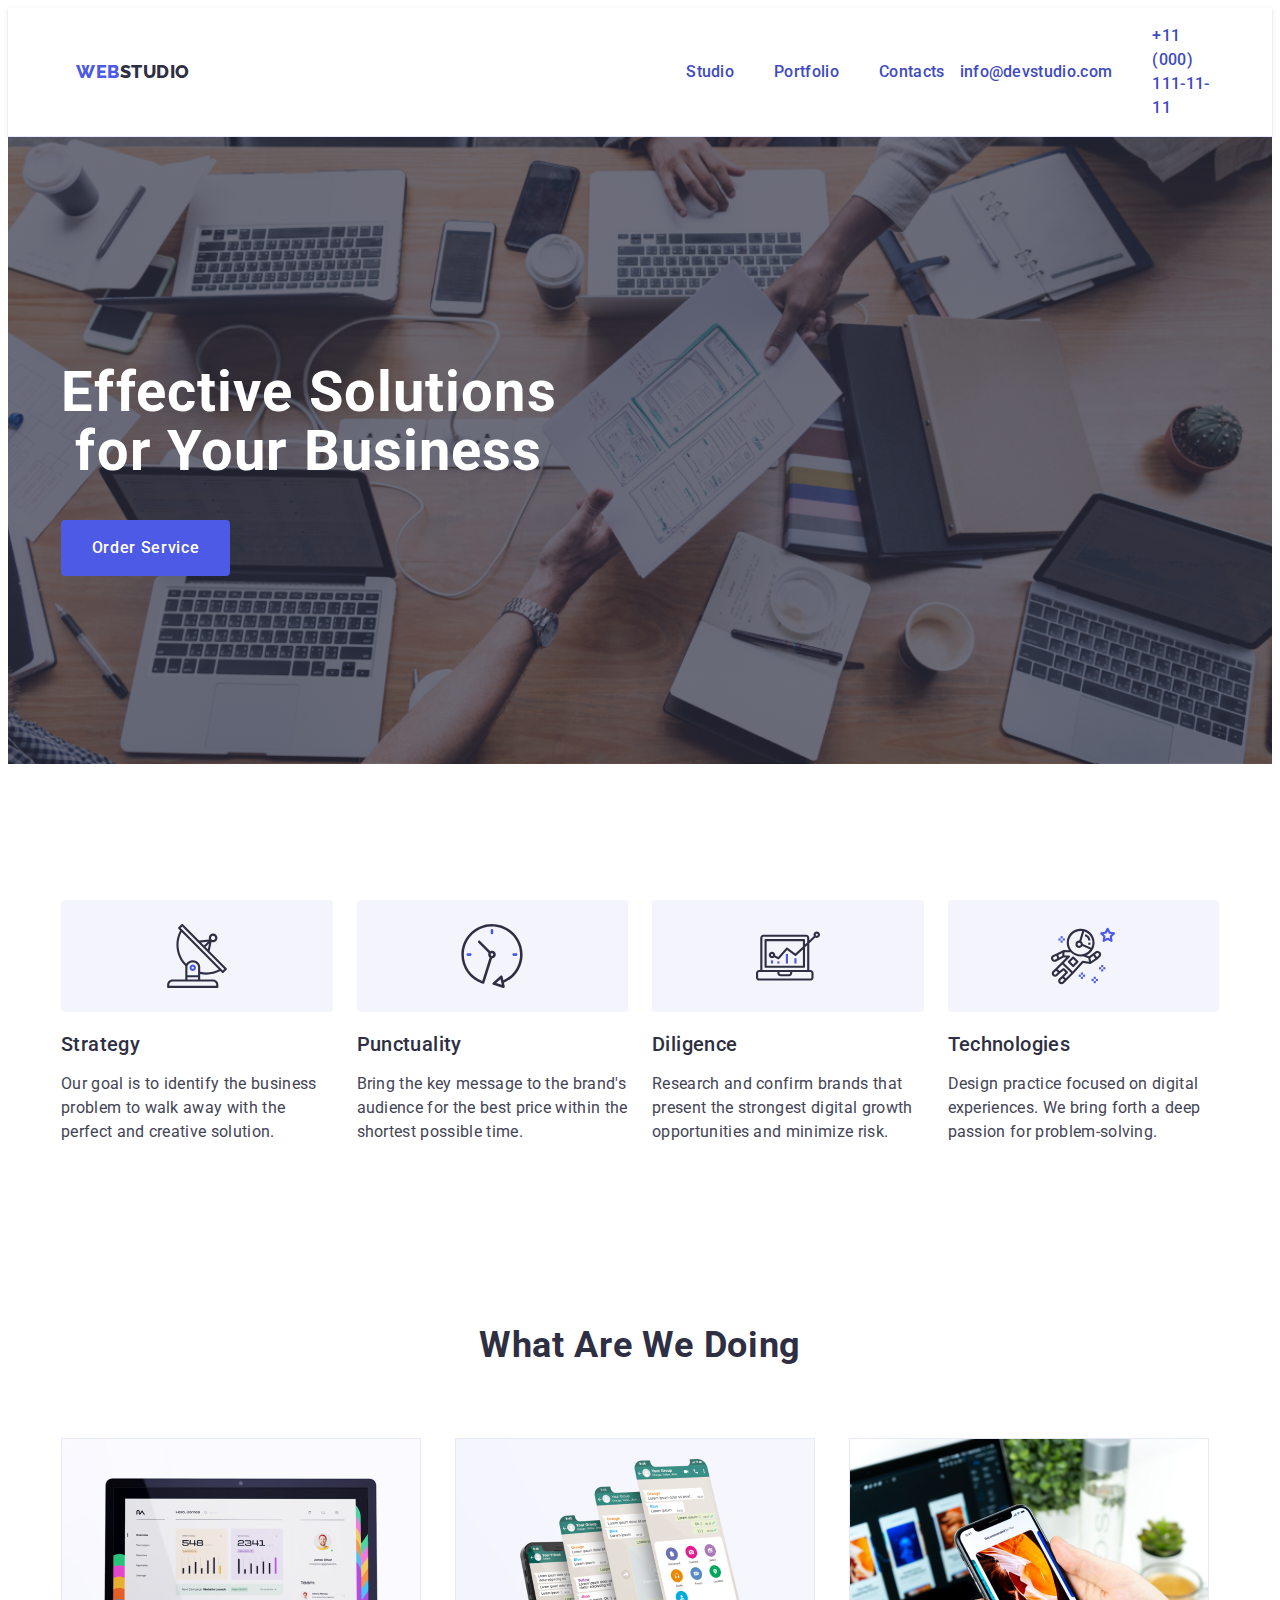
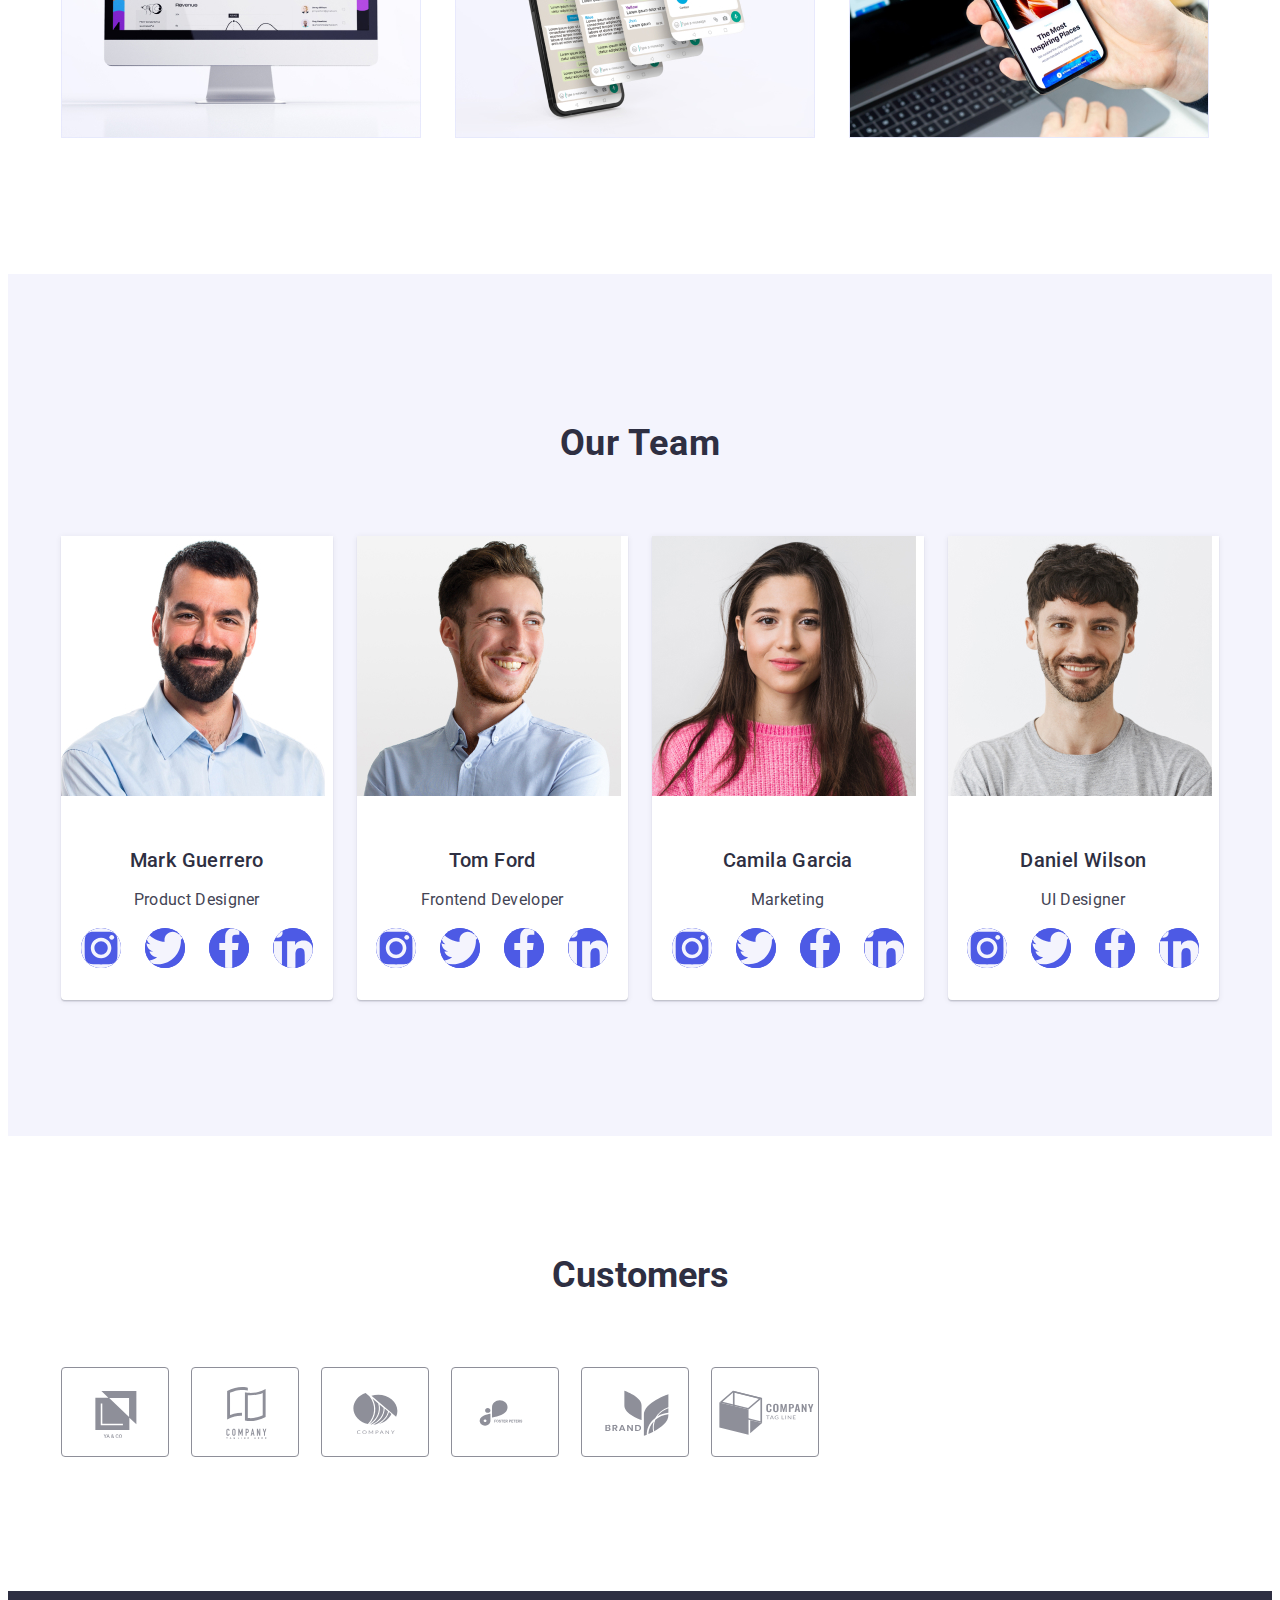
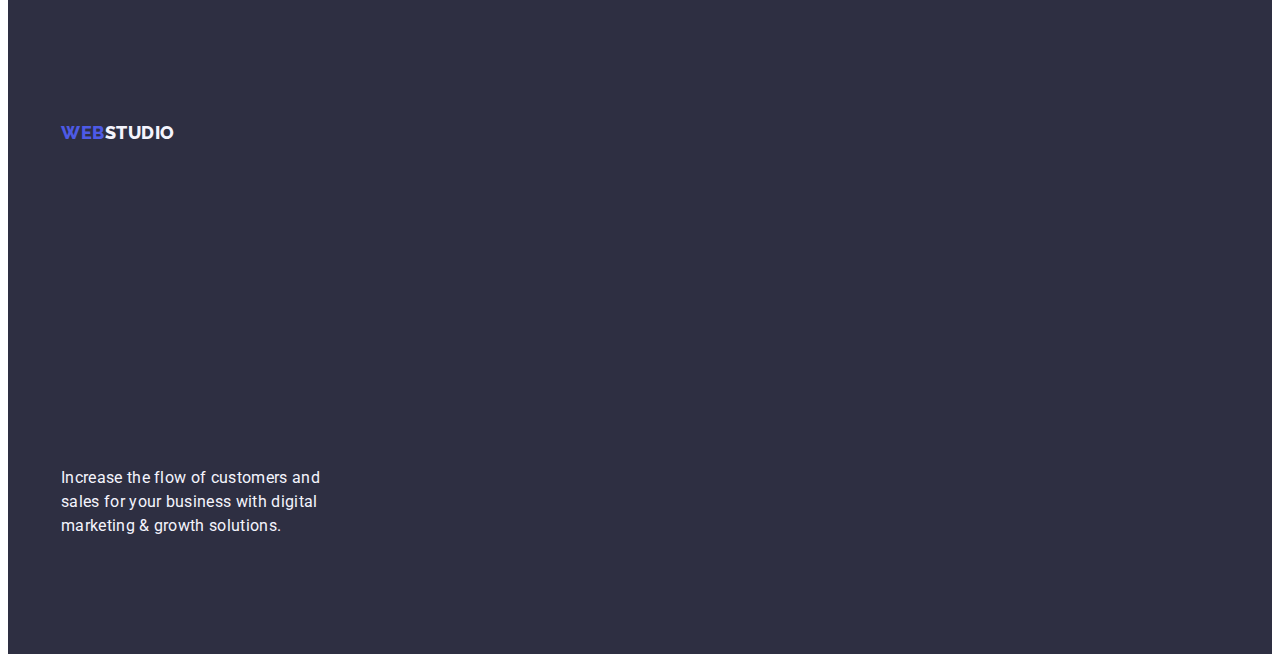
==== index.html @ 322ae176 "Initial commit" ====
<!DOCTYPE html>
<html lang="en">
  <head>
    <link
      rel="stylesheet"
      href="https://cdnjs.cloudflare.com/ajax/libs/modern-normalize/2.0.0/modern-normalize.min.css"
      integrity="sha512-4xo8blKMVCiXpTaLzQSLSw3KFOVPWhm/TRtuPVc4WG6kUgjH6J03IBuG7JZPkcWMxJ5huwaBpOpnwYElP/m6wg=="
      crossorigin="anonymous"
      referrerpolicy="no-referrer"
    />
    <meta charset="UTF-8">
    <meta name="viewport" content="width=device-width, initial-scale=1.0">
    <link rel="preconnect" href="https://fonts.googleapis.com">
    <link rel="preconnect" href="https://fonts.gstatic.com">
    <link href="https://fonts.googleapis.com/css2?family=Raleway:wght@800&amp;family=Roboto:wght@400;500;700;900&amp;display=swap" rel="stylesheet">
    <link rel="stylesheet" href="./css/styles.css">
    <title>WebStudio</title>
  </head>
  <body class="body">
    <!--Header Section-->
    <header class="header">
      <div class="container flex">
        <nav class="nav-bar-container link flex ">
          <a class="logo link" href="./index.html">Web<span class="span-logo-header">Studio</span>
          </a>
          <ul class="list flex">
            <li><a href="./index.html" class="nav-list-item link first-menu-item">Studio</a></li>
            <li ><a href="./portfolio.html" class="nav-list-item link first-menu-item">Portfolio</a></li>
            <li><a href="" class="nav-list-item link first-menu-item">Contacts</a></li>
          </ul>
        </nav>
        
          <address class="address-class">
            <ul class="list flex">
              <li><a href="mailto:info@devstudio.com" class="address-list link first-menu-item">info@devstudio.com</a></li>
              <li><a href="tel:+110001111111" class="address-list link first-menu-item">+11 (000) 111-11-11</a></li>
            </ul> 
          </address>
      </div>
    </header>
    <!--Main section-->
    <main>
      <!--Section1-->
      <section class="section-style">
        <div class="container">
          <h1 class="section-title">Effective Solutions for Your Business</h1>
        <button type="button" class="button-order-service" data-modal-open="">Order Service</button>
        </div>
      </section>
      <!--Section2-->
      <section class="sectiontwo">
        <div class="container">
          <h2 class="visually-hidden">Hidden Title</h2>
        <ul class="list sectiontwoflexlist">
          <!--Strategy-->
          <li class="firstelementoflist">
            <div class="picsdiv">
              <svg width="64" height="64">
                <use href="./images/icons.svg#icon-antenna-1"></use>
              </svg>
            </div>
            <h3 class="list-title firsttitleoflist">Strategy</h3>
          <p class="list-paragraph">
            Our goal is to identify the business 
            problem to walk away with the 
            perfect and creative solution.
          </p>
          </li>
          <!--Punctuality-->
          <li class="firstelementoflist">
            <div class="picsdiv">
              <svg  width="64" height="64">
                <use href="./images/icons.svg#icon-clock-1"></use>
              </svg>
            </div>
            <h3 class="list-title firsttitleoflist">Punctuality</h3>
          <p class="list-paragraph">
            Bring the key message to the 
            brand's audience for the best price 
            within the shortest possible time.
          </p>
          </li>
          <!--Diligence-->
          <li class="firstelementoflist">
            <div class="picsdiv">
              <svg  width="64" height="64">
                <use href="./images/icons.svg#icon-diagram-1"></use>
              </svg>
            </div>
            <h3 class="list-title firsttitleoflist">Diligence</h3>
            <p class="list-paragraph">Research and confirm brands that present the strongest digital growth opportunities and minimize risk.</p>
          </li>
        <!--Technologies-->
          <li class="firstelementoflist">
            <div class="picsdiv">
              <svg  width="64" height="64">
                <use href="./images/icons.svg#icon-astronaut-1"></use>
              </svg>
            </div>
            <h3 class="list-title firsttitleoflist">Technologies</h3>
            <p class="list-paragraph">Design practice focused on digital experiences. We bring forth a deep passion for problem-solving.</p>
          </li>
        </ul>  
        </div>
      </section>

      <!--Section3-->
      <section class="sectionthree">
        <div class="container">
          <h2 class="section-three-title">What are we doing</h2>
        <ul class="sectionthreelist list flex">
          <li class="elementoflistthree"><img class="project-image" src="./images/whatarewedoing1.jpg" alt="img1" width="360"></li>
          <li class="elementoflistthree"><img class="project-image" src="./images/whatarewedoing2.jpg" alt="img2" width="360"></li>
          <li class="elementoflistthree"><img class="project-image" src="./images/whatarewedoing3.jpg" alt="img3" width="360"></li>
        </ul>
        </div>
        
      </section>
      
      <!--Section4-->
      <section class="section-four">
        <div class="container">
          <h2 class="section-four-title section-three-title">Our Team</h2>
        <ul class="sectionfourlist list">
          <li class="element-list-four">
              <img class="project-image" src="./images/team1.jpg" alt="team1" width="264">
            <div class="employeediv">
              <h3 class="sectionfour-listtitle list-title">Mark Guerrero</h3>
              <p class="sectionfour-paragraph paragraph-four">Product Designer</p>
              <ul class="sociallist list">
                <li class="taglisocials">
                  <a class="tagasocials" href="">
                    <svg width="16" height="16" class="socials socialslinkclass social-icon">
                      <use class="" href="./images/icons.svg#icon-instagram-2"></use>
                    </svg>
                  </a>
                </li>


                <li class="taglisocials">
                  <a class="tagasocials" href="">
                    <svg width="16" height="16" class="socials socialslinkclass social-icon">
                      <use class="" href="./images/icons.svg#icon-twitter-1"></use>
                    </svg>
                  </a>
                </li>

                
                <li class="taglisocials">
                  <a class="tagasocials" href="">
                    <svg width="16" height="16" class="socials socialslinkclass social-icon">
                      <use class="" href="./images/icons.svg#icon-facebook-1"></use>
                    </svg>
                  </a>
                </li>

                <li class="taglisocials">
                  <a class="tagasocials" href="">
                    <svg width="16" height="16" class="socials socialslinkclass social-icon">
                      <use class="" href="./images/icons.svg#icon-linkedin-1"></use>
                    </svg>
                  </a> 
                </li>
              </ul>
            </div>
          </li>
          <li class="element-list-four">
            <img class="project-image" src="./images/team2.jpg" alt="team2" width="264">
            <div class="employeediv">
              <h3 class="sectionfour-listtitle list-title">Tom Ford</h3>
            <p class="sectionfour-paragraph paragraph-four">Frontend Developer</p>
            <ul class="sociallist list">
              <li class="taglisocials">
                <a class="tagasocials">
                  <svg width="16" height="16" class="socials socialslinkclass social-icon">
                    <use class="" href="./images/icons.svg#icon-instagram-2"></use>
                  </svg>
                </a>
              </li>

              <li class="taglisocials">
                <a class="tagasocials">
                  <svg width="16" height="16" class="socials socialslinkclass social-icon">
                    <use class="" href="./images/icons.svg#icon-twitter-1"></use>
                  </svg>
                </a>
              </li>

              <li class="taglisocials">
                <a class="tagasocials">
                  <svg width="16" height="16" class="socials socialslinkclass social-icon">
                    <use class="" href="./images/icons.svg#icon-facebook-1"></use>
                  </svg>
                </a>
              </li>

              <li class="taglisocials">
                <a class="tagasocials">
                  <svg width="16" height="16" class="socials socialslinkclass social-icon">
                    <use class="" href="./images/icons.svg#icon-linkedin-1"></use>
                  </svg>
                </a> 
              </li>
            </ul>
            </div>
          </li>
          <li class="element-list-four">
            <img class="project-image" src="./images/team3.jpg" alt="team3" width="264">
            <div class="employeediv">
              <h3 class="sectionfour-listtitle list-title">Camila Garcia</h3>
            <p class="sectionfour-paragraph paragraph-four">Marketing</p>
            <ul class="sociallist list">
              <li class="taglisocials">
                <a class="tagasocials">
                  <svg width="16" height="16" class="socials socialslinkclass social-icon">
                    <use class="" href="./images/icons.svg#icon-instagram-2"></use>
                  </svg>
                </a>
              </li>

              <li class="taglisocials">
                <a class="tagasocials">
                  <svg width="16" height="16" class="socials socialslinkclass social-icon">
                    <use class="" href="./images/icons.svg#icon-twitter-1"></use>
                  </svg>
                </a>
              </li>

              <li class="taglisocials">
                <a class="tagasocials">
                  <svg width="16" height="16" class="socials socialslinkclass social-icon">
                    <use class="" href="./images/icons.svg#icon-facebook-1"></use>
                  </svg>
                </a>
              </li>

              <li class="taglisocials">
                <a class="tagasocials">
                  <svg width="16" height="16" class="socials socialslinkclass social-icon">
                    <use class="" href="./images/icons.svg#icon-linkedin-1"></use>
                  </svg>
                </a> 
              </li>
            </ul>
            </div>
          </li>
          <li class="element-list-four">
            <img class="project-image" src="./images/team4.jpg" alt="team4" width="264">
            <div class="employeediv">
              <h3 class="sectionfour-listtitle list-title">Daniel Wilson</h3>
              <p class="sectionfour-paragraph paragraph-four">UI Designer</p>
              <ul class="sociallist list">
                <li class="taglisocials">
                  <a class="tagasocials">
                    <svg width="16" height="16" class="socials socialslinkclass social-icon">
                      <use class="" href="./images/icons.svg#icon-instagram-2"></use>
                    </svg>
                  </a>
                </li>

                <li class="taglisocials">
                  <a class="tagasocials" href="">
                    <svg width="16" height="16" class="socials socialslinkclass social-icon">
                      <use class="" href="./images/icons.svg#icon-twitter-1"></use>
                    </svg>
                  </a>
                </li>
                
                <li class="taglisocials">
                  <a class="tagasocials">
                    <svg width="16" height="16" class="socials socialslinkclass social-icon">
                      <use class="" href="./images/icons.svg#icon-facebook-1"></use>
                    </svg>
                  </a>
                </li>

                <li class="taglisocials">
                  <a class="tagasocials">
                    <svg width="16" height="16" class="socials socialslinkclass social-icon">
                      <use class="" href="./images/icons.svg#icon-linkedin-1"></use>
                    </svg>
                  </a> 
                </li> 
              </ul>
            </div>
          </li>
        </ul>
        </div> 
      </section>
    

    <!--Section5-->
    <section class="sectionfives">
      <div class="sectionfive container">
        <h2 class="section-five-title">Customers</h2>
        <ul class="customerlist list">
          <li class="customerlistitem"> 
            <a class="customerlink" href="">
              <svg width="104" height="56" class="svg">
                <use  href="./images/icons.svg#icon-Logo"></use>
              </svg>
            </a>
          </li>
         
          <li class="customerlistitem">
            <a class="customerlink">
              <svg width="104" height="56" class="svg">
                <use href="./images/icons.svg#icon-Logo-one"></use>
              </svg>
            </a>
          </li>


        <li class="customerlistitem"> 
          <a class="customerlink">
            <svg width="104" height="56" class="svg">
              <use href="./images/icons.svg#icon-Logo-two"></use>
            </svg>
          </a>
        </li>

        <li class="customerlistitem">
          <a class="customerlink">
            <svg width="104" height="56" class="svg">
              <use href="./images/clientfoursprite.svg#icon-Client4"></use>
            </svg>
          </a>
        </li>

        <li class="customerlistitem">
          <a class="customerlink">
            <svg width="104" height="56" class="svg">
              <use href="./images/icons.svg#icon-Logo-three"></use>
            </svg>
          </a>
        </li>

        <li class="customerlistitem">
          <a class="customerlink">
            <svg width="104" height="56" class="svg">
              <use  href="./images/icons.svg#icon-Logo-four"></use>
            </svg>
          </a>
          
        </li>
        </ul>
      </div>
    </section>
  </main>

    <!--Footer Section-->
    <footer class="footerstyle">
      <div class="container footercontainer">
      <div class="footerdiv1">
            <a class="footer-logo link" href="./index.html">Web<span class="span-logo-footer">Studio</span></a>
          <p class="footerp">
            Increase the flow of customers and sales for your business with
            digital marketing & growth solutions.
          </p>
      </div>
        
        <div class="container footercontainer">
            <p class="socialmediafooterp">Social media</p>
            <ul class="socialfooterlist list">
              <li class="elementoffooterlist">
                <a class="linkoffooterlist" href="">
                  <svg width="24" height="24" class="socialfootericon">
                    <use class="footersocials" href="./images/icons.svg#icon-instagram-2"></use>
                  </svg>
                </a>
              </li>
              
              <li class="elementoffooterlist">
                <a class="linkoffooterlist" href="">
                  <svg width="24" height="24" class="socialfootericon">
                    <use class="footersocials" href="./images/icons.svg#icon-twitter-1"></use>
                  </svg>
                </a>
              </li>

              <li class="elementoffooterlist">
                <a class="linkoffooterlist" href="">
                  <svg width="24" height="24" class="socialfootericon">
                    <use class="footersocials" href="./images/icons.svg#icon-facebook-1"></use>
                  </svg>
                </a>
              </li>
              
              <li class="elementoffooterlist">
                <a class="linkoffooterlist" href="">
                    <svg width="24" height="24" class="socialfootericon">
                      <use class="footersocials" href="./images/icons.svg#icon-linkedin-1"></use>
                    </svg> 
                </a>
              </li>
            </ul>
        </div>
        <div class="form">
          <p class="subscribe-p">Subscribe</p>
          <form class="subscribe-form">
            <label class="subscribe-label">
              <input placeholder="E-mail" name="email" type="email" class="subscribe-inp">
            </label>
              <button class="subscribe-btn" type="submit" value="Submit">Subscribe
                <svg width="24" height="24" class="subscribe-svg">
                  <use href="./images/subscribe.svg#subscribe">
                  </use></svg>
              </button>

            

          </form>

        </div>

      </div>
    </footer>

    <div class="modal-container is-hidden" data-modal="">
          <div class="modal-window">
            <button class="modal-button" type="button" data-modal-close="">
              <svg width="8" height="8" class="modal-svg">
                <use class="button-x" href="./images/close.symbols.svg#icon-cross">
                </use>
              </svg>
            </button>
          
          <p class="modal-p">Leave your contacts and we will call you back</p>
       <form name="sign-up" class="sign-form">
        <div class="modal-form">
          <label class="modal-label" for="user-name">Name</label>
        
        <div class="input-div">
          <input id="user-name" name="user-name" type="text" class="modal-input">
          <svg width="18" height="24" class="input-svg">
            <use href="./images/symbol-defs2.svg#icon-person"></use>
          </svg>
        </div>
        </div>
        <div class="modal-form">
          <label class="modal-label" for="phone">Phone</label>
        
        <div class="input-div">
          <input id="phone" name="phone" type="text" class="modal-input">
          <svg width="18" height="24" class="input-svg">
            <use href="./images/symbol-defs2.svg#icon-phone"></use>
          </svg>
        </div>
        </div>
        <div class="modal-form">
          <label class="modal-label" for="Email">Email</label>
        
        <div class="input-div">
          <input id="Email" name="email" type="text" class="modal-input">
          <svg width="18" height="24" class="input-svg">
            <use href="./images/symbol-defs2.svg#icon-email"></use>
          </svg>
        </div>
        </div>

        <div class="modal-comment">
          <label for="user-comment" class="modal-label">Comment</label>
        
        <textarea id="user-comment" name="user-comment" placeholder="Text input" class="textarea"></textarea>
        </div>
        <div class="checkbox-div">
          <input id="user-privacy" type="checkbox" value="true" name="user-privacy" class="checkboxinp visually-hidden">
          <label for="user-privacy" class="checkbox-label">I accept the terms and conditions of the
            <span class="checkbox-span">
              <svg width="10" height="8" class="checkbox-svg">
                <use href="./images/symbol-defs.checkbox.mark.svg#checkmark"></use>
              </svg>
            </span>
            <a href="" class="privacy-policy">Privacy Policy</a>
          </label>
        </div>

        <button class="button-sign-up">
          Send
        </button>
      </form>
        </div>

      
    </div>
    <script src="./modal.js"></script>

  </body>
</html>
---- css/styles.css ----
:root{
    --text-color: #434455;
    --background-color:#FFFFFFFF;
    --dark-blue-var:#2e2f42;
    --blue:#4d5ae5;
    --light-color:#F4F4F4FD;
    --iris:#404bbf;
    --ivory:#F4F4FD;  
}


.body {
font-family:"Roboto", sans-serif;
color: #434455;
background-color:#FFFFFFFF;
}

.header{
    border-bottom: 1px solid #e7e9fc;
    box-shadow: 0px 2px 1px rgba(46, 47, 66, 0.08), 0px 1px 1px rgba(46, 47, 66, 0.16), 0px 1px 6px rgba(46, 47, 66, 0.08);
}


.container{
    width: 1158px;
    margin: 0 auto;
    padding-left: 15px;
    padding-right: 15px;
}



.nav-bar-container{
    color:#2e2f42;
    text-decoration: none;
    width: 1158px;
    margin: 0 auto;
    padding: 0 15px;
    gap: 40px;
    
}

.flex{
display:flex;
justify-content: space-between;
align-items: center;

}



.nav-bar-container:hover{
    color:var(--iris);
    flex-direction: row;
}

.nav-bar-container:focus{
    color:var(--iris);
}

.link{
   text-decoration: none;
}

.logo{
font-family: "Raleway", sans-serif;
color:#4d5ae5;
font-size: 18px;
font-weight: 800;
line-height: 1.17;
letter-spacing: 0.03em;
text-transform:uppercase;
margin-right: 76px;
}

.span-logo-header {
   color:#2e2f42;
}
.list {
    list-style: none;
    text-decoration: none;
    gap: 40px;
    padding: 0%;

    
}

.nav-list-item{
    font-weight: 500;
    font-size:16px;
    line-height: 1.5;
    letter-spacing: 0.02em;
    color: #2e2f42;
    text-decoration: none;
    padding: 24px 0;
}
.nav-list-item:hover {
    color:#404BBF;
}
.nav-list-item:focus{
    color:#404bbf;
}

.address-class{
    font-style: normal;
    text-decoration: none;
    color:var(--text-color);
    display: flex;
    justify-content: space-between;
    align-items: center; 
    flex-direction: row;
   
}

.address-list {
    font-weight: 500;
    font-size: 16px;
    line-height: 1.5;
    letter-spacing: 0.02em;
    color: var(--text-color); 
   }

.address-list:hover {
    color: #404bbf;
}
.address-list:focus {
    color: #404bbf;
}

.first-menu-item{
    position:relative;
    color:#404bbf;
    transition: color 250ms cubic-bezier(0.4, 0, 0.2, 1);
}
.first-menu-item::after{
    content:'';
    position:absolute;
    left:0;
    bottom: -1px;
    height:4px;
    background-color: #404bbf;
    border-radius: 2px;
}


.list-title {
    font-weight: 500;
    font-size: 20px;
    line-height: 1.2;
    letter-spacing: 0.02em;
    color: #2e2f42;  
}

.list-paragraph{
    font-size: 16px;
    line-height: 1.5;
    letter-spacing: 0.02em;
    color:var(--text-color); 
}

.paragraph-four{
    font-size: 16px;
    line-height: 1.5;
    letter-spacing: 0.02em;
    color:var(--text-color);   
}



.nav-link:focus{
    color:#404bbf;
}

.section-style{
    background-color:#2e2f42;
    padding:188px 0;
    background-image: linear-gradient(rgba(46, 47, 66, 0.7), rgba(46, 47, 66, 0.7)), url(../images/peopleoffice.jpg);
    max-width: 1440px;
    background-repeat: no-repeat;
    background-position: center;
    background-size:cover;
}
.section-title{
    font-size:56px;
    line-height: 1.07;
    text-align: center;
    letter-spacing: 0.02em;
    color:#ffffff;
    max-width: 496px;
}
.button-order-service{
    background-color:var(--blue);
    font-family: "Roboto", sans-serif;
    font-weight: 500;
    font-size: 16px;
    line-height: 1.5;
    letter-spacing: 0.04em;
    color: #ffffff;
    cursor: pointer;
    display: block;
    min-width: 169px;
    height: 56px;
    border:none;
    border-radius: 4px;
    transition: background-color 250ms cubic-bezier(0.4, 0, 0.2, 1);
}

.button-order-service:focus{
    background-color:  #404bbf;
}
.button-order-service:hover{
    background-color: #404bbf;
}

.sectiontwo{
    padding: 120px 0;
}



.sectiontwoflexlist{
    display: flex;
    gap: 24px;
}

.firstelementoflist{
    width: 100%; 
    min-width: 264px;
    border-radius: 0px 0px 4px 4px 4px;
}

.picsdiv{
    display: flex;
    align-items: center;
    justify-content: center;
    height: 112px;
    background-color: #f4f4fd;
    border-radius: 4px;
    margin-bottom: 8px;
}

.firsttitleoflist{
    margin-bottom: 8px;
}

.sectionthree{
    padding-bottom: 120px;

}

.section-three-title{
    font-size: 36px;
    line-height: 1.11;
    text-align: center;
    letter-spacing: 0.02em;
    text-transform: capitalize;
    color:#2e2f42;
    margin-bottom: 72px;
}
.sectionthreelist{
    gap: 24px;
}

.elementoflistthree{
    flex-basis: calc((100% - 48px) / 3); 
}

.section-four{
    background-color: #F4F4FD;
    color:var(--text-color);
    padding: 120px 0;
}

.section-four-title{
    margin-bottom: 72px;
}

.sectionfourlist{
    display: flex;
    gap: 24px;
    
}

.element-list-four{
   background-color: #FFFFFFFF;
   width: calc(100% - 72px)/4;
   border-radius: 0px 0px 4px 4px;
   flex-basis: calc((100% - 3 * 24px)/4);
   box-shadow: 0px 1px 6px rgba(46, 47, 66, 0.08), 0px 1px 1px rgba(46, 47, 66, 0.16), 0px 2px 1px rgba(46, 47, 66, 0.08); 
}

.employeediv{
    padding: 32px 0;
}

.sectionfour-listtitle{
    text-align: center;
    margin-bottom: 8px;
}

.social-icon {
    width: 16px;
    height: 16px;
    fill:var(--light-color);
}

.taglisocials{
    width:40px;
    height:40px;
}

.tagasocials{
    width:100%;
    height:100%;
    background-color:#4d5ae5;
    display:flex;
    align-items:center;
    justify-content: center;
    border-radius: 50%;
    transition: background-color 250ms cubic-bezier(0.4, 0, 0.2, 1);
}
.tagasocials:hover{
    background-color: #404bbf;
}
.tagasocials:focus{
    background-color: #404bbf;
}


.sociallist{
    display: flex;
    justify-content: center;
    gap: 24px;
}

.socials{
    justify-content: center;
    display: flex;
   flex-direction: row;
   gap: 24px;
   justify-content: center;
   width: 16px;
   height: 16px;
}

.socialslinkclass {
    width:100%;
    height:100%;
    background-color: var(--blue);
    border-radius: 50%;
    display: flex;
    align-items: center;
    justify-content:center;
    fill:#f4f4fd;
}

.sectionfour-paragraph{
    text-align: center;
}
.sectionfive{
    text-align: center;
}
.sectionfives{
    padding-top: 120px;
    padding-bottom: 120px;
}

.section-five-title{
    font-size: 36px;
    line-height: 1.11;
    color:var(--dark-blue-var);
    margin:0;
    margin-bottom: 72px;
}

.customerlist{
    display:flex;
    gap: 24px;
}

.customerlistitem{
    width: calc((100%-120px)/6);
    height: 88px;
}

.customerlink {
    width:100%;
    height:100%;
    border:1px solid #8e8f99;
    border-radius:4px;
    display:flex;
    align-items:center;
    justify-content:center;
    color:#8e8f99;
    transition: border-color 250ms cubic-bezier(0.4, 0, 0.2, 1), color 250ms cubic-bezier(0.4, 0, 0.2, 1);
}
.customerlink:hover{
    border-color:#404bbf;
    color:#404bbf;
}
.customerlink:focus{
    border-color:#404bbf;
    color:#404bbf;
}

.svg{
    fill:currentColor;
}


.footerstyle{
    background-color: #2e2f42;
    padding: 100px 0;
}

.footer-logo{
font-family: "Raleway", sans-serif;
  font-weight: 800;
  font-size: 18px;
  line-height: 1.17;
  letter-spacing: 0.03em;
  text-transform: uppercase;
  color: #4d5ae5;
  text-decoration: none;
  margin-right: 76px;
  display: inline-block;
  margin-bottom: 16px;
  width: 1440px;
  height: 312px;
  
}

.link {
    text-decoration: none;
}
.span-logo-footer {
    color:#F4F4FD;
}
.footerp {
    line-height: 1.5;
    color:#F4F4FD;
    letter-spacing: 0.02rem;
    max-width: 264px;
    margin-bottom: 16px;
}
.footercontainer{
    display:flex;
    align-items: baseline;
    
}

.footerdiv1{
    margin-right: 120px;
}

.socialmediafooterp{
    font-weight: 500;
    font-size:16px;
    line-height:1.5;
    letter-spacing:0.02rem;
    color:var(--background-color);
    margin:0;
    margin-bottom: 16px;

}

.socialfooterlist{
    display:flex;
    gap:16px;
}

.elementoffooterlist{
    width: 40px;
    height: 40px;
}
.linkoffooterlist{
    width:100%;
    height: 100%;
    background-color: var(--blue);
    border-radius: 50%;
    display:flex;
    align-items: center;
    justify-content: center;
    transition: background-color 250ms cubic-bezier(0.4, 0, 0.2, 1);
}
.linkoffooterlist:hover{
    background-color: #31d0aa;
}
.linkoffooterlist:focus{
 background-color: #31d0aa;
}

.socialfootericon{
    fill:#F4F4FD;
}

.footersocials{
    width:100%;
    height:100%;
    background-color: var(--blue);
    border-radius:50%;
    display:flex;
    align-items: center;
    align-items:center;
}

.socialsicons{
    width:24px;
    height: 24px;
    fill:#f4f4fd;
}

.footersocials:hover{
    background-color: #31d0aa;
}
.footersocials:focus{
    background-color: #31d0aa;
}

.subscribe-p{
    margin-bottom: 16px;
    font-weight: 500;
    font-size: 16px;
    line-height: 1.5;
    letter-spacing: 0.02em;
    color: #ffffff;
}
.subscribe-form{
    display: flex;
    gap: 24px; 
}
.subscribe-label{
    gap: 24px;
}
.subscribe-inp{
    width: 264px;
    height: 40px;
    border: 1px solid #ffffff;
    background-color: transparent;
    font-size: 12px;
    line-height: 1.5;
    letter-spacing: 0.04em;
    padding-left: 16px;
    box-shadow: 0px 4px 4px 0px rgba(0, 0, 0, 0.15);
    border-radius: 4px;
    color: #ffffff; 
}
.subscribe-btn{
    min-width: 165px;
    height: 40px;
    display: flex;
    justify-content: center;
    align-items: center;
    font-family: "Roboto", sans-serif;
    font-size: 16px;
    font-weight: 500;
    line-height: 1.5;
    letter-spacing: 0.04em;
    color: #ffffff;
    cursor: pointer;
    background-color: #4D5AE5;
    border: none;
    border-radius: 4px; 
}
.subscribe-svg{
    margin-left: 16px;

}

.modal-container{
    position: fixed;
    top:0;
    left:0;
    width: 100%;
    height: 100%;
    background-color: rgba(46, 47, 66, 0.4);
    transition: opacity 250ms cubic-bezier(0.4, 0, 0.2, 1), visibility 250ms cubic-bezier(0.4, 0, 0.2, 1);
    padding-top: 72px; 
    padding-right: 24px; 
    padding-bottom: 24px; 
    padding-left: 24px; 
}
.modal-window{
    position:absolute;
    top:50%;
    left:50%;
    transform:translate(-50%, -50%) scale(1);
    width: 408px;
    min-height:584px;
    background: #fcfcfc;
    border-radius: 4px;
    transition: transform 250ms cubic-bezier(0.4,0,0.2,1);
    box-shadow: 0px 1px 1px rgba(0, 0, 0, 0.14), 0px 1px 3px rgba(0, 0, 0, 0.12), 0px 2px 1px rgba(0, 0, 0, 0.2);
    padding: 72px 24px 24px 24px;
}
.modal-button{
    position: absolute;
    top: 24px;
    right:24px;
    width:24px;
    height:24px;
    border-radius: 50%;
    display: flex;
    align-items:center;
    justify-content: center;
    background-color:#e7e9fc;
    border: 1px solid rgba(0, 0, 0, 0.1);
    padding:0;
    cursor:pointer;
    transition: background-color 250ms cubic-bezier(0.4,0,0.2,1), border 250ms cubic-bezier(0.4,0,0.2,1);
}
.modal-button:hover {
    background-color: #404bbf;
    border: none;
}
.modal-button:focus {
    background-color: #404bbf;
    border: none;
    fill: #ffffff;
}

.modal-svg{
    transition: fill 250ms cubic-bezier(0.4, 0, 0.2, 1);
}

.modal-p{
    font-weight: 500;
    font-size: 16px;
    line-height: 1.5;
    text-align: center;
    letter-spacing: 0.02em;
    color: var(--dark-blue-var);
    margin-bottom: 16px;
}
.modal-form{
    margin-bottom: 8px;  
}
.modal-label{
    font-size: 12px;
    line-height: 1.17;
    letter-spacing: 0.04em;
    color: #8e8f99;
    display: block;
    margin-bottom: 4px; 
}

.input-div{
    position: relative;
}
.modal-input{
    width: 100%;
    height: 40px;
    border: 1px solid rgba(46, 47, 66, 0.4);
    border-radius: 4px;
    background-color: transparent;
    padding-left: 38px;
    outline: transparent;
    transition: border-color 250ms cubic-bezier(0.4, 0, 0.2, 1);

}
.modal-input:focus{
    border-color: #4D5AE5;
}
.modal-input:focus~.input-svg{
    fill:#4D5AE5;
}

.input-svg{
    position: absolute;
    left: 16px;
    top: 50%;
    transform: translateY(-50%);
    transition: fill 250ms cubic-bezier(0.4, 0, 0.2, 1);
}
.input-svg:focus{
    fill: #4D5AE5;
}

.modal-comment{
    margin-bottom: 16px;
}
.textarea{
    width: 100%;
    height: 120px;
    font-size: 12px;
    line-height: 1.17;
    letter-spacing: 0.04em;
    color: rgba(46, 47, 66, 0.4);
    border: 1px solid rgba(46, 47, 66, 0.4);
    border-radius: 4px;
    background-color: transparent;
    padding: 8px 16px;
    outline: transparent;
    resize: none;
    transition: border-color 250ms cubic-bezier(0.4,0,0.2,1);
}
.textarea:focus{
    border-color: #4D5AE5;
}
.checkbox-div{
    margin-bottom: 24px;
}
.checkboxinp:checked + .checkbox-label .checkbox-span{
    background-color: var(--iris);
    border: none;
    fill:#F4F4FD;
}

.checkbox-label{
    font-size: 12px;
    line-height: 1.17;
    letter-spacing: 0.04em;
    color: #8e8f99;
    display:block;
}
.checkbox-span{
    width: 16px;
    height: 16px;
    border: 1px solid rgba(46, 47, 66, 0.4);
    border-radius: 2px;
    align-items: center;
    justify-content: center;
    fill: transparent;
    color:#4d5ae5;
    transition: background-color 250ms cubic-bezier(0.4, 0, 0.2, 1), border 250ms cubic-bezier(0.4, 0, 0.2, 1), fill 250ms cubic-bezier(0.4, 0, 0.2, 1);
    display: inline-flex;
}
.checkbox-svg{
    display: inline-flex;
}

.privacy-policy{
    color:var(--blue);
}
.button-sign-up{
    display: block;
    min-width: 169px;
    height: 56px;
    font-family: "Roboto", sans-serif;
    font-size: 16px;
    font-weight: 500;
    line-height: 1.5;
    letter-spacing: 0.04em;
    color: #ffffff;
    cursor: pointer;
    background-color: #4D5AE5;
    border: none;
    border-radius: 4px;
    transition: background-color 250ms cubic-bezier(0.4, 0, 0.2, 1);
}


.is-hidden{
    opacity: 0;
    visibility: hidden;
    pointer-events: none;

}


.button-portfolio {
    font-family: "Roboto", sans-serif;
    font-weight: 500;
    font-size: 16px;
    line-height: 1.5;
    letter-spacing: 0.04em;
    color: #4d5ae5;
    background-color: #F4F4FD;
    text-decoration: none;
    cursor: pointer;
    padding: 12px 24px;
    border: 1px solid #e7e9fc;
    border-radius: 4px;
    transition: color 250ms cubic-bezier(0.4,0,0.2,1), background-color 250ms cubic-bezier(0.4,0,0.2,1), border-color 250ms cubic-bezier(0.4,0,0.2,1), box-shadow 250ms cubic-bezier(0.4,0,0.2,1);
}


.button-portfolio:hover {
    color: #FFFFFFFF;
    background-color: #404BBF;
    border: 1px solid transparent;
    box-shadow: 0px 3px 1px rgba(0, 0, 0, 0.1), 0px 2px 1px rgba(0, 0, 0, 0.08), 0px 2px 2px rgba(0, 0, 0, 0.12);
}
.button-portfolio:focus {
    color: #FFFFFFFF;
    background-color: #404BBF;
    border: 1px solid transparent;
    box-shadow: 0px 3px 1px rgba(0, 0, 0, 0.1), 0px 2px 1px rgba(0, 0, 0, 0.08), 0px 2px 2px rgba(0, 0, 0, 0.12);
}

.portfolio-header{
    font-weight: 500;
    font-size: 20px;
    line-height: 1.2;
    letter-spacing: 0.02em;
    color:#2e2f42;
    width: calc(100% - 48px)/3;
    margin-bottom: 8px;
}

.portfolio-biglist{
    width: calc(100%-48px)/3;
    row-gap:48px;
}

.projects-portfolio{
    display: flex;
      flex-wrap: wrap;
      gap: 10px;
      width: 100%;
      min-width: 264px;
      
      justify-content: center;
      padding: 96px 0 120px 0;
}



.visually-hidden {
    position: absolute;
    width: 1px;
    height: 1px;
    margin: -1px;
    border: 0;
    padding: 0;
    white-space: nowrap;
    clip-path: inset(100%);
    clip: rect(0 0 0 0);
    overflow: hidden;
}

.biglist{
    flex-wrap:wrap;
    
    display: flex;
    column-gap: 24px;
    padding: 0;
}

.li-element{
    width: calc((100% - 48px)/3);
    flex-wrap: wrap;
    margin-bottom: 48px;
}
.li-element:nth-last-child(-n+3){
    margin-bottom: 0;
}

.elementofbiglist{
    width: 100%;
    min-width: 264px;
    display:block;
    transition: box-shadow 250ms cubic-bezier(0.4,0,0.2,1);
}
.elementofbiglist:hover{
    box-shadow: 0px 1px 6px rgba(46, 47, 66, 0.08), 0px 1px 1px rgba(46, 47, 66, 0.16), 0px 2px 1px rgba(46, 47, 66, 0.08);
    
}
.elementofbiglist:hover .div-p-biglist{
    transform:translateY(0%);
}

.elementofbiglist:focus{
    box-shadow: 0px 1px 6px rgba(46, 47, 66, 0.08), 0px 1px 1px rgba(46, 47, 66, 0.16), 0px 2px 1px rgba(46, 47, 66, 0.08);
}

.elementofbiglist:focus .div-p-biglist{
    transform:translateY(0%);
}

.project-container{
    padding: 32px 16px;
    border: 1px solid #e7e9fc;
    border-top: none;
    margin-bottom: 8px;
    width: calc(100% - 48px)/3;
}

.portfolio-description {
    font-size: 16px;
    line-height: 1.5;
    letter-spacing: 0.02em;
    color:var(--text-color); 
}
.portfolio-description:hover{
    transform:translateY(0%);
}
.portfolio-description:focus{
    transform:translateY(0%);
}

.div-p-biglist{
    position: absolute;
    top:0;
    font-size: 16px;
    line-height:1.5;
    letter-spacing: 0.02em;
    padding: 40px 32px;
    background-color: #4d5ae5;
    height:100%;
    width:100%;
    color:#f4f4fd;
    transform:translateY(100%);
    transition: transform 250ms cubic-bezier(0.4, 0, 0.2, 1);
}


.div-image-biglist{
    position:relative;
    overflow: hidden;
}


.project-link{
    color:var(--text-color);
}

.project-image{
    display:block;
}

.flex-list{
    display:flex;
    justify-content: center;
    gap: 24px;
    margin-bottom: 72px;
}
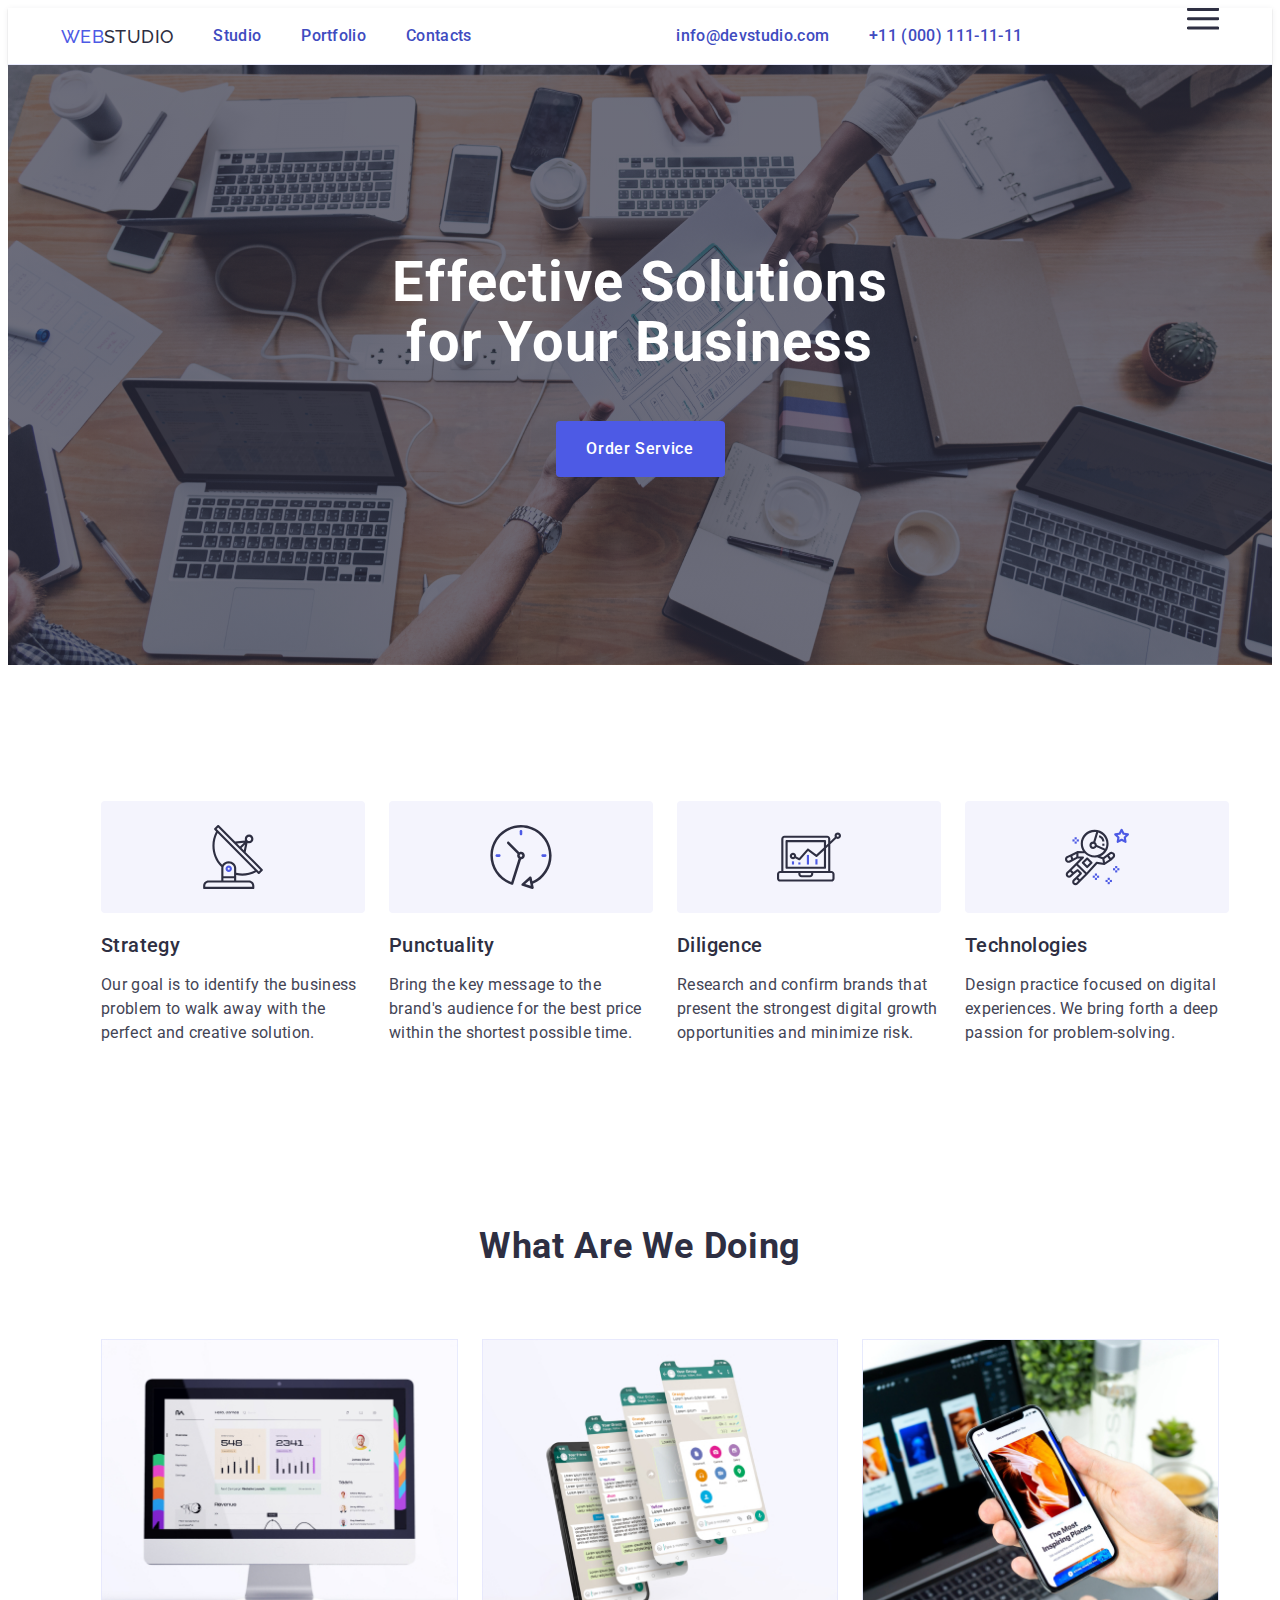
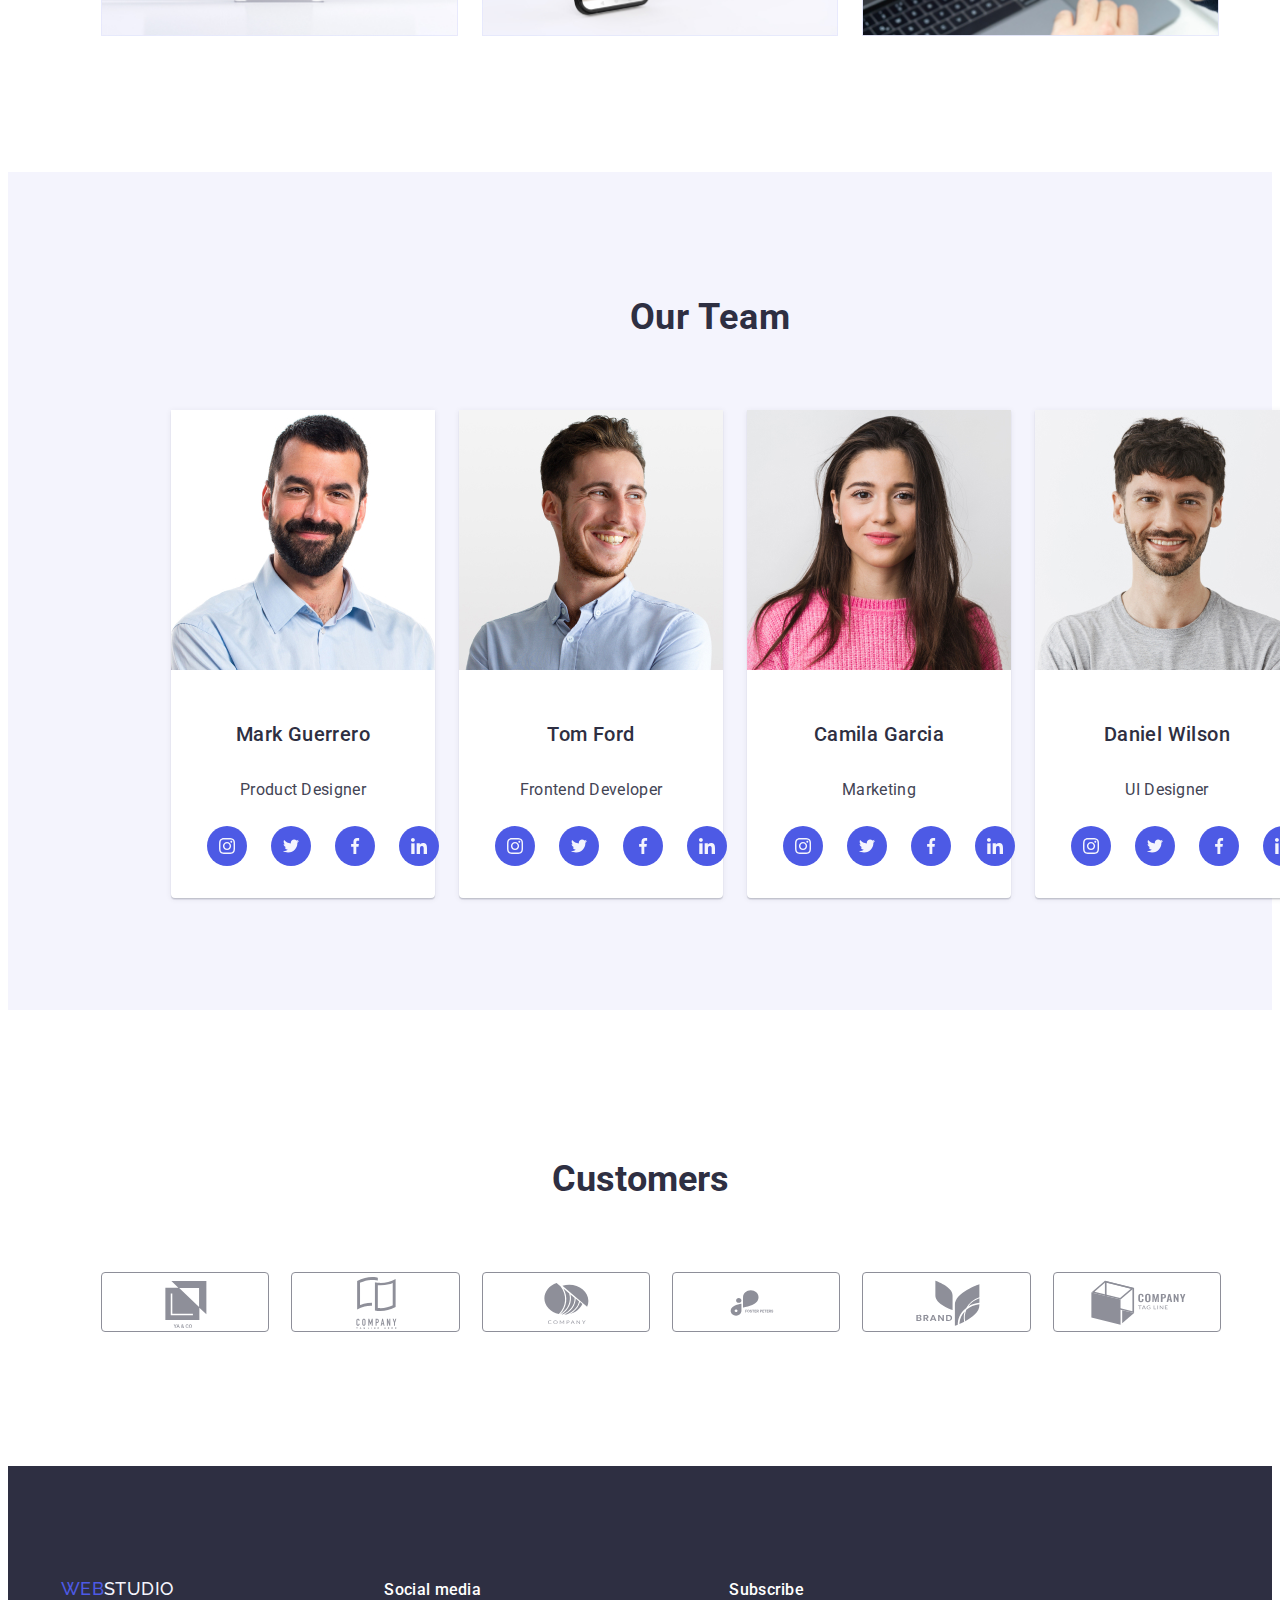
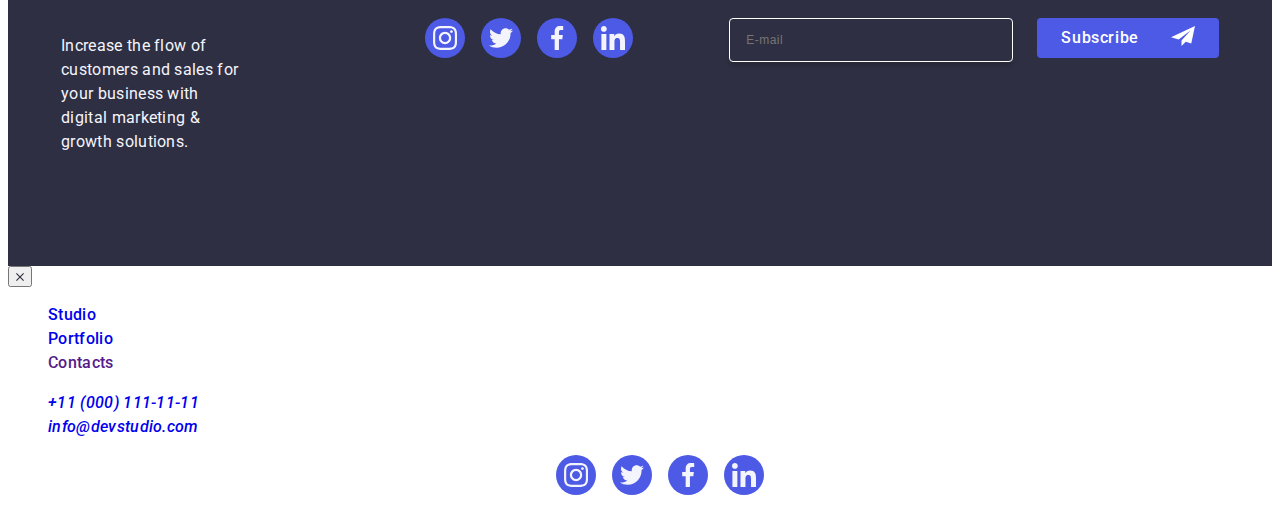
==== commit b7f0f245: "update1" ====
--- a/index.html
+++ b/index.html
@@ -14,16 +14,17 @@
     <link rel="preconnect" href="https://fonts.gstatic.com">
     <link href="https://fonts.googleapis.com/css2?family=Raleway:wght@800&amp;family=Roboto:wght@400;500;700;900&amp;display=swap" rel="stylesheet">
     <link rel="stylesheet" href="./css/styles.css">
+    <link rel="stylesheet" href="./css/mobile-styles.css" media="screen and (max-width: 768px)">
     <title>WebStudio</title>
   </head>
   <body class="body">
     <!--Header Section-->
     <header class="header">
-      <div class="container flex">
-        <nav class="nav-bar-container link flex ">
+      <div class="header-div container">
+        <nav class="nav-bar-container">
           <a class="logo link" href="./index.html">Web<span class="span-logo-header">Studio</span>
           </a>
-          <ul class="list flex">
+          <ul class="list nav-menu">
             <li><a href="./index.html" class="nav-list-item link first-menu-item">Studio</a></li>
             <li ><a href="./portfolio.html" class="nav-list-item link first-menu-item">Portfolio</a></li>
             <li><a href="" class="nav-list-item link first-menu-item">Contacts</a></li>
@@ -36,6 +37,31 @@
               <li><a href="tel:+110001111111" class="address-list link first-menu-item">+11 (000) 111-11-11</a></li>
             </ul> 
           </address>
+          <div class="ham-menu-div">
+            <svg
+              class="ham-menu-svg js-open-menu"
+              xmlns="http://www.w3.org/2000/svg"
+              width="32"
+              height="22"
+              viewBox="0 0 32 22"
+              fill="none"
+            >
+              <g clip-path="url(#clip0_297053_2156)">
+                <path
+                  d="M1.34766 20.0431H30.8861M1.34766 10.7354H30.8861M1.34766 1.42773H30.8861"
+                  stroke="#2E2F42"
+                  stroke-width="3"
+                  stroke-linecap="round"
+                  stroke-linejoin="round"
+                />
+              </g>
+              <defs>
+                <clipPath id="clip0_297053_2156">
+                  <rect width="32" height="22" fill="white" />
+                </clipPath>
+              </defs>
+            </svg>
+          </div>
       </div>
     </header>
     <!--Main section-->
@@ -251,7 +277,7 @@
               <p class="sectionfour-paragraph paragraph-four">UI Designer</p>
               <ul class="sociallist list">
                 <li class="taglisocials">
-                  <a class="tagasocials">
+                  <a class="tagasocials" href="">
                     <svg width="16" height="16" class="socials socialslinkclass social-icon">
                       <use class="" href="./images/icons.svg#icon-instagram-2"></use>
                     </svg>
@@ -267,7 +293,7 @@
                 </li>
                 
                 <li class="taglisocials">
-                  <a class="tagasocials">
+                  <a class="tagasocials" href="">
                     <svg width="16" height="16" class="socials socialslinkclass social-icon">
                       <use class="" href="./images/icons.svg#icon-facebook-1"></use>
                     </svg>
@@ -275,7 +301,7 @@
                 </li>
 
                 <li class="taglisocials">
-                  <a class="tagasocials">
+                  <a class="tagasocials" href="">
                     <svg width="16" height="16" class="socials socialslinkclass social-icon">
                       <use class="" href="./images/icons.svg#icon-linkedin-1"></use>
                     </svg>
@@ -290,8 +316,8 @@
     
 
     <!--Section5-->
-    <section class="sectionfives">
-      <div class="sectionfive container">
+    <section class="sectionfive">
+      <div class="container">
         <h2 class="section-five-title">Customers</h2>
         <ul class="customerlist list">
           <li class="customerlistitem"> 
@@ -303,7 +329,7 @@
           </li>
          
           <li class="customerlistitem">
-            <a class="customerlink">
+            <a class="customerlink" href="">
               <svg width="104" height="56" class="svg">
                 <use href="./images/icons.svg#icon-Logo-one"></use>
               </svg>
@@ -312,7 +338,7 @@
 
 
         <li class="customerlistitem"> 
-          <a class="customerlink">
+          <a class="customerlink" href="">
             <svg width="104" height="56" class="svg">
               <use href="./images/icons.svg#icon-Logo-two"></use>
             </svg>
@@ -320,7 +346,7 @@
         </li>
 
         <li class="customerlistitem">
-          <a class="customerlink">
+          <a class="customerlink" href="">
             <svg width="104" height="56" class="svg">
               <use href="./images/clientfoursprite.svg#icon-Client4"></use>
             </svg>
@@ -328,7 +354,7 @@
         </li>
 
         <li class="customerlistitem">
-          <a class="customerlink">
+          <a class="customerlink" href="">
             <svg width="104" height="56" class="svg">
               <use href="./images/icons.svg#icon-Logo-three"></use>
             </svg>
@@ -336,7 +362,7 @@
         </li>
 
         <li class="customerlistitem">
-          <a class="customerlink">
+          <a class="customerlink" href="">
             <svg width="104" height="56" class="svg">
               <use  href="./images/icons.svg#icon-Logo-four"></use>
             </svg>
@@ -352,20 +378,20 @@
     <footer class="footerstyle">
       <div class="container footercontainer">
       <div class="footerdiv1">
-            <a class="footer-logo link" href="./index.html">Web<span class="span-logo-footer">Studio</span></a>
+            <a  href="./index.html" class="footer-logo link">Web<span class="span-logo-footer">Studio</span></a>
           <p class="footerp">
             Increase the flow of customers and sales for your business with
             digital marketing & growth solutions.
           </p>
       </div>
         
-        <div class="container footercontainer">
+        <div class="container social-media-footer-div">
             <p class="socialmediafooterp">Social media</p>
             <ul class="socialfooterlist list">
               <li class="elementoffooterlist">
-                <a class="linkoffooterlist" href="">
+                <a  href="" class="linkoffooterlist">
                   <svg width="24" height="24" class="socialfootericon">
-                    <use class="footersocials" href="./images/icons.svg#icon-instagram-2"></use>
+                    <use  href="./images/icons.svg#icon-instagram-2" class="footersocials"></use>
                   </svg>
                 </a>
               </li>
@@ -373,7 +399,7 @@
               <li class="elementoffooterlist">
                 <a class="linkoffooterlist" href="">
                   <svg width="24" height="24" class="socialfootericon">
-                    <use class="footersocials" href="./images/icons.svg#icon-twitter-1"></use>
+                    <use  href="./images/icons.svg#icon-twitter-1" class="footersocials"></use>
                   </svg>
                 </a>
               </li>
@@ -381,7 +407,7 @@
               <li class="elementoffooterlist">
                 <a class="linkoffooterlist" href="">
                   <svg width="24" height="24" class="socialfootericon">
-                    <use class="footersocials" href="./images/icons.svg#icon-facebook-1"></use>
+                    <use  href="./images/icons.svg#icon-facebook-1" class="footersocials"></use>
                   </svg>
                 </a>
               </li>
@@ -389,7 +415,7 @@
               <li class="elementoffooterlist">
                 <a class="linkoffooterlist" href="">
                     <svg width="24" height="24" class="socialfootericon">
-                      <use class="footersocials" href="./images/icons.svg#icon-linkedin-1"></use>
+                      <use  href="./images/icons.svg#icon-linkedin-1" class="footersocials"></use>
                     </svg> 
                 </a>
               </li>
@@ -397,22 +423,18 @@
         </div>
         <div class="form">
           <p class="subscribe-p">Subscribe</p>
-          <form class="subscribe-form">
+          <form name="mailsub" class="subscribe-form">
             <label class="subscribe-label">
               <input placeholder="E-mail" name="email" type="email" class="subscribe-inp">
             </label>
-              <button class="subscribe-btn" type="submit" value="Submit">Subscribe
+              <button  type="submit" class="subscribe-btn">Subscribe
                 <svg width="24" height="24" class="subscribe-svg">
-                  <use href="./images/subscribe.svg#subscribe">
-                  </use></svg>
+                  <use href="./images/icon send.svg">
+                  </use>
+                </svg>
               </button>
-
-            
-
           </form>
-
-        </div>
-
+        </div>
       </div>
     </footer>
 
@@ -480,9 +502,98 @@
         </button>
       </form>
         </div>
-
+    </div>
+    <!--Fereastra modala burger-->
+    <div class="burger-menu-div is-open js-menu-container">
+      <button type="button" class="burger-menu-button js-close-menu">
+        <svg
+          xmlns="http://www.w3.org/2000/svg"
+          width="8"
+          height="8"
+          viewBox="0 0 8 8"
+          fill="none"
+        >
+          <g clip-path="url(#clip0_628519_170)">
+            <path
+              d="M8 0.805714L7.19429 0L4 3.19429L0.805714 0L0 0.805714L3.19429 4L0 7.19429L0.805714 8L4 4.80571L7.19429 8L8 7.19429L4.80571 4L8 0.805714Z"
+              fill="#2E2F42"
+            />
+          </g>
+          <defs>
+            <clipPath id="clip0_628519_170">
+              <rect width="8" height="8" fill="white" />
+            </clipPath>
+          </defs>
+        </svg>
+      </button>
+      <nav class="nav-burger-menu">
+        <ul class="list nav-burger-menu-ul">
+          <li class="nav-burger-menu-li">
+            <a href="./index.html" class="link nav-burger-link">Studio</a>
+          </li>
+          <li>
+            <a href="./portfolio.html" class="link nav-burger-link"
+              >Portfolio</a
+            >
+          </li>
+          <li><a href="" class="link nav-burger-link">Contacts</a></li>
+        </ul>
+      </nav>
+      <address class="burger-menu-address">
+        <ul class="list burger-menu-address-ul">
+          <li>
+            <a
+              href="tel:+110001111111"
+              class="link burger-menu-address-link-phone"
+              >+11 (000) 111-11-11</a
+            >
+          </li>
+          <li>
+            <a
+              href="mailto:info@devstudio.com"
+              class="link burger-menu-address-link-mail"
+              >info@devstudio.com</a
+            >
+          </li>
+        </ul>
+      </address>
       
+        <ul class="socialfooterlist list burger-menu-media-ul">
+          <li class="elementoffooterlist">
+            <a  href="" class="linkoffooterlist">
+              <svg width="24" height="24" class="socialfootericon">
+                <use  href="./images/icons.svg#icon-instagram-2" class="footersocials"></use>
+              </svg>
+            </a>
+          </li>
+          
+          <li class="elementoffooterlist">
+            <a class="linkoffooterlist" href="">
+              <svg width="24" height="24" class="socialfootericon">
+                <use  href="./images/icons.svg#icon-twitter-1" class="footersocials"></use>
+              </svg>
+            </a>
+          </li>
+
+          <li class="elementoffooterlist">
+            <a class="linkoffooterlist" href="">
+              <svg width="24" height="24" class="socialfootericon">
+                <use  href="./images/icons.svg#icon-facebook-1" class="footersocials"></use>
+              </svg>
+            </a>
+          </li>
+          
+          <li class="elementoffooterlist">
+            <a class="linkoffooterlist" href="">
+                <svg width="24" height="24" class="socialfootericon">
+                  <use  href="./images/icons.svg#icon-linkedin-1" class="footersocials"></use>
+                </svg> 
+            </a>
+          </li>
+        </ul>
     </div>
+
+    <script defer src="./mobile-meniu.js"></script>
     <script src="./modal.js"></script>
 
   </body>
--- a/css/styles.css
+++ b/css/styles.css
@@ -10,6 +10,7 @@
 }
 
 
+
 .body {
 font-family:"Roboto", sans-serif;
 color: #434455;
@@ -21,23 +22,33 @@
     box-shadow: 0px 2px 1px rgba(46, 47, 66, 0.08), 0px 1px 1px rgba(46, 47, 66, 0.16), 0px 1px 6px rgba(46, 47, 66, 0.08);
 }
 
+.header-div{
+    display: flex;
+    /*margin: 0 auto;*/
+    /*padding: 0 15px;*/
+    justify-content: space-between;
+    /*align-items: center;*/
+    /*max-width: 428px;*/
+}
+
 
 .container{
     width: 1158px;
-    margin: 0 auto;
-    padding-left: 15px;
-    padding-right: 15px;
-}
-
-
-
-.nav-bar-container{
-    color:#2e2f42;
-    text-decoration: none;
+  margin: 0 auto;
+  padding: 0px 15px;
+}
+
+
+
+.nav-bar-container {
+    /*color:#2e2f42;
     width: 1158px;
     margin: 0 auto;
     padding: 0 15px;
-    gap: 40px;
+    gap: 40px;*/
+    display: flex;
+  align-items: center;
+  text-decoration: none;
     
 }
 
@@ -62,6 +73,15 @@
 .link{
    text-decoration: none;
 }
+
+.link:hover{
+    color: #404bbf;
+}
+.link:focus {
+  color: #404bbf;
+}
+
+
 
 .logo{
 font-family: "Raleway", sans-serif;
@@ -69,9 +89,11 @@
 font-size: 18px;
 font-weight: 800;
 line-height: 1.17;
-letter-spacing: 0.03em;
+letter-spacing: 0.54px;
 text-transform:uppercase;
 margin-right: 76px;
+margin: 0;
+display: inline-block;
 }
 
 .span-logo-header {
@@ -79,11 +101,14 @@
 }
 .list {
     list-style: none;
-    text-decoration: none;
+    /*text-decoration: none;*/
     gap: 40px;
-    padding: 0%;
-
-    
+    /*padding: 0%;*/   
+}
+
+.nav-menu{
+    display: flex;
+  gap: 40px;
 }
 
 .nav-list-item{
@@ -103,14 +128,18 @@
 }
 
 .address-class{
-    font-style: normal;
+    /*font-style: normal;
     text-decoration: none;
     color:var(--text-color);
     display: flex;
     justify-content: space-between;
     align-items: center; 
-    flex-direction: row;
-   
+    flex-direction: row;*/
+    color: var(--text-color);
+    font-size: 16px;
+    font-style: normal;
+    line-height: 150%;
+    letter-spacing: 0.32px;
 }
 
 .address-list {
@@ -118,7 +147,7 @@
     font-size: 16px;
     line-height: 1.5;
     letter-spacing: 0.02em;
-    color: var(--text-color); 
+    color: var(--text-color);
    }
 
 .address-list:hover {
@@ -127,6 +156,17 @@
 .address-list:focus {
     color: #404bbf;
 }
+
+.ham-menu-svg {
+    cursor: pointer;
+    gap: 56px;
+}
+
+.hamburger-div{
+    display: none;
+}
+
+
 
 .first-menu-item{
     position:relative;
@@ -173,6 +213,7 @@
 }
 
 .section-style{
+    margin:auto;
     background-color:#2e2f42;
     padding:188px 0;
     background-image: linear-gradient(rgba(46, 47, 66, 0.7), rgba(46, 47, 66, 0.7)), url(../images/peopleoffice.jpg);
@@ -183,11 +224,14 @@
 }
 .section-title{
     font-size:56px;
+    font-wight:700px;
     line-height: 1.07;
     text-align: center;
     letter-spacing: 0.02em;
     color:#ffffff;
     max-width: 496px;
+    margin: auto;
+    padding-bottom: 48px;
 }
 .button-order-service{
     background-color:var(--blue);
@@ -204,6 +248,8 @@
     border:none;
     border-radius: 4px;
     transition: background-color 250ms cubic-bezier(0.4, 0, 0.2, 1);
+    margin: auto;
+
 }
 
 .button-order-service:focus{
@@ -215,6 +261,7 @@
 
 .sectiontwo{
     padding: 120px 0;
+    margin:auto;
 }
 
 
@@ -257,6 +304,7 @@
     text-transform: capitalize;
     color:#2e2f42;
     margin-bottom: 72px;
+    font-weight: 700;
 }
 .sectionthreelist{
     gap: 24px;
@@ -269,7 +317,8 @@
 .section-four{
     background-color: #F4F4FD;
     color:var(--text-color);
-    padding: 120px 0;
+    /*padding: 120px 0;*/
+    padding: 96px 108px;
 }
 
 .section-four-title{
@@ -292,26 +341,40 @@
 
 .employeediv{
     padding: 32px 0;
+    display:flex;
+    width:264px;
+    flex-direction: column;
+    justify-content: center;
+    align-items: center;
+    gap: 8px;
 }
 
 .sectionfour-listtitle{
     text-align: center;
     margin-bottom: 8px;
+    font-size: 20px;
+  font-weight: 500;
+  line-height: 120%;
+  letter-spacing: 0.4px;
+  color: var(--dark-blue-var);
+  text-align: center;
+  margin-bottom: 8px;
 }
 
 .social-icon {
-    width: 16px;
-    height: 16px;
-    fill:var(--light-color);
+    /*width: 40px;
+    height: 40px;*/
+    /*fill:var(--light-color);*/
+    /*fill:var(--ivory);*/
 }
 
 .taglisocials{
     width:40px;
-    height:40px;
+    height: 40px;
 }
 
 .tagasocials{
-    width:100%;
+    width: 100%;
     height:100%;
     background-color:#4d5ae5;
     display:flex;
@@ -332,56 +395,71 @@
     display: flex;
     justify-content: center;
     gap: 24px;
-}
-
-.socials{
-    justify-content: center;
+
+}
+
+.socials {
+    /*justify-content: center;
     display: flex;
    flex-direction: row;
    gap: 24px;
    justify-content: center;
-   width: 16px;
-   height: 16px;
+   width: 24px;
+   height: 24px;*/
+   fill: var(--ivory);
 }
 
 .socialslinkclass {
-    width:100%;
-    height:100%;
-    background-color: var(--blue);
+    /*width: 40PX;
+    height: 40px;*/
+    /*background-color: var(--blue);
     border-radius: 50%;
     display: flex;
     align-items: center;
-    justify-content:center;
+    justify-content:center;*/
     fill:#f4f4fd;
 }
 
 .sectionfour-paragraph{
     text-align: center;
 }
-.sectionfive{
-    text-align: center;
-}
-.sectionfives{
+.sectionfive {
+    /*text-align: center;*/
     padding-top: 120px;
     padding-bottom: 120px;
-}
+    /*padding-top: 96px;
+    padding-bottom: 96px;*/
+    
+}
+
 
 .section-five-title{
     font-size: 36px;
     line-height: 1.11;
     color:var(--dark-blue-var);
-    margin:0;
+    text-align: center;
+    text-transform: capitalize;
+    /*margin:0;*/
     margin-bottom: 72px;
 }
 
 .customerlist{
-    display:flex;
+    display: flex;
     gap: 24px;
+    /*flex-wrap: wrap;
+    gap: 16px;*/
+    /*align-items: center;*/
+    
 }
 
 .customerlistitem{
-    width: calc((100%-120px)/6);
-    height: 88px;
+    /*width: calc((100%-120px)/6);
+    height: 88px;*/
+    width: calc((100% - 120px) / 6);
+    margin: 0 auto;
+    width: calc((100% - 48px) / 3);
+    margin: 0 auto;
+    width: calc((100% - 16px) / 2);
 }
 
 .customerlink {
@@ -389,9 +467,9 @@
     height:100%;
     border:1px solid #8e8f99;
     border-radius:4px;
-    display:flex;
-    align-items:center;
-    justify-content:center;
+    display: flex;
+    align-items: center;
+    justify-content: center;
     color:#8e8f99;
     transition: border-color 250ms cubic-bezier(0.4, 0, 0.2, 1), color 250ms cubic-bezier(0.4, 0, 0.2, 1);
 }
@@ -404,14 +482,15 @@
     color:#404bbf;
 }
 
-.svg{
-    fill:currentColor;
+.svg {
+    fill: currentColor;
 }
 
 
 .footerstyle{
+    /*display:flex;*/
     background-color: #2e2f42;
-    padding: 100px 0;
+    padding: 96px 0;
 }
 
 .footer-logo{
@@ -425,15 +504,26 @@
   text-decoration: none;
   margin-right: 76px;
   display: inline-block;
-  margin-bottom: 16px;
-  width: 1440px;
-  height: 312px;
-  
+  /*margin-bottom: 16px;*/
+  /*width: 1440px;
+  height: 312px;*/
 }
 
 .link {
     text-decoration: none;
-}
+    font-weight: 500;
+  line-height: 1.5;
+  letter-spacing: 0.02em;
+  /*color: var(--list-color);*/
+}
+
+.link:hover {
+  color: #404bbf;
+}
+.link:focus {
+  color: #404bbf;
+}
+
 .span-logo-footer {
     color:#F4F4FD;
 }
@@ -442,11 +532,16 @@
     color:#F4F4FD;
     letter-spacing: 0.02rem;
     max-width: 264px;
-    margin-bottom: 16px;
+    padding-top: 16px;
+    font-size: 16px;
+
 }
 .footercontainer{
     display:flex;
     align-items: baseline;
+    /*flex-wrap: wrap;
+    align-items: center;
+    flex-direction: column;*/
     
 }
 
@@ -460,14 +555,16 @@
     line-height:1.5;
     letter-spacing:0.02rem;
     color:var(--background-color);
-    margin:0;
-    margin-bottom: 16px;
+    /*margin:0;
+    margin-bottom: 16px;*/
+
 
 }
 
 .socialfooterlist{
     display:flex;
     gap:16px;
+    justify-content: center;
 }
 
 .elementoffooterlist{
@@ -495,6 +592,11 @@
     fill:#F4F4FD;
 }
 
+.social-media-footer-div{
+align-items: center;
+}
+
+
 .footersocials{
     width:100%;
     height:100%;
@@ -502,7 +604,11 @@
     border-radius:50%;
     display:flex;
     align-items: center;
-    align-items:center;
+    justify-content: center;
+}
+
+.form{
+margin-left: 80px;
 }
 
 .socialsicons{
@@ -525,6 +631,8 @@
     line-height: 1.5;
     letter-spacing: 0.02em;
     color: #ffffff;
+    font-family: sans-serif 'Roboto';
+    font-style: normal;
 }
 .subscribe-form{
     display: flex;
@@ -550,6 +658,7 @@
     min-width: 165px;
     height: 40px;
     display: flex;
+    display: inline-flex;
     justify-content: center;
     align-items: center;
     font-family: "Roboto", sans-serif;
@@ -561,12 +670,23 @@
     cursor: pointer;
     background-color: #4D5AE5;
     border: none;
-    border-radius: 4px; 
-}
+    border-radius: 4px;
+    padding: 8px 24px;
+    gap: 16px; 
+    min-width: 165px;
+    height: 40px;
+}
+.subscribe-btn:hover,
+.subscribe-btn:focus {
+    background-color: #404bbf;
+  }
+
 .subscribe-svg{
     margin-left: 16px;
-
-}
+    fill: #ffffff;
+
+}
+
 
 .modal-container{
     position: fixed;
@@ -581,6 +701,7 @@
     padding-bottom: 24px; 
     padding-left: 24px; 
 }
+
 .modal-window{
     position:absolute;
     top:50%;
@@ -758,6 +879,12 @@
 
 }
 
+is-open{
+    opacity: 0;
+  visibility: hidden;
+  pointer-events: none;
+}
+
 
 .button-portfolio {
     font-family: "Roboto", sans-serif;
@@ -918,6 +1045,8 @@
 
 .project-image{
     display:block;
+    margin: 0 auto;
+    width: 100%;
 }
 
 .flex-list{
@@ -925,4 +1054,440 @@
     justify-content: center;
     gap: 24px;
     margin-bottom: 72px;
-}+}
+
+    @media screen and (429px <= width <= 768px) {
+  /* ALL */
+  .container {
+    width: auto;
+  }
+
+/* HEADER */
+  .header-div {
+    /* display: flex; */
+    margin: 0 auto;
+    /* justify-content: space-between; */
+  }
+
+  .logo{
+    margin: 0;
+  }
+
+  .nav-menu{
+    display: none;
+  }
+  .address-class{
+    display:none;
+  }
+  .ham-menu-div{
+   display: flex;
+    padding: 16px 0px 16px 0px;
+    align-items: center;
+  }
+
+.section-style{
+    display: flex;
+    padding: 112px 0px 124px 0px;
+}
+
+.ham-menu-svg{
+    cursor: pointer;
+    gap: 56px;
+}
+
+.section-title{
+padding-bottom: 36px;
+}
+
+.sectiontwo{
+    display: flex;
+    padding: 96px 0;
+}
+
+.picsdiv{
+display: none;
+}
+
+
+.sectiontwoflexlist{
+/* display: flex; */
+    flex-wrap: wrap;
+    justify-content: center;
+}
+
+.firstelementoflist{
+width: 100%;
+    max-width: 356px;
+}
+
+.firsttitleoflist{
+max-width: 264px;
+    font-family: Roboto;
+    font-size: 36px;
+    font-style: normal;
+    font-weight: 700;
+    line-height: 111.111%;
+    letter-spacing: 0.72px;
+    text-transform: capitalize;
+}
+
+.list-paragraph{
+max-width: 100%;
+    color: #434455;
+    font-family: Roboto;
+    font-size: 16px;
+    font-style: normal;
+    font-weight: 500;
+    line-height: 150%;
+    letter-spacing: 0.32px;
+}
+
+.sectionthree{
+display: none;
+}
+
+
+.section-four{
+display: flex;
+    padding: 96px 0;
+}
+
+.sectionfourlist{
+/* display: flex; */
+    flex-wrap: wrap;
+    align-items: center;
+    justify-content: center;
+}
+
+
+.sectionfive{
+ display: flex;
+    padding: 96px 0px;
+}
+
+.customerlist{
+ /* display: flex; */
+    flex-wrap: wrap;
+    justify-content: center;
+    align-items: center;
+}
+
+.footerstyle{
+display: flex;
+    padding: 96px 0;
+    margin: 0;
+}
+
+.footercontainer{
+ flex-wrap: wrap;
+    justify-content: space-evenly;
+    align-items: center;
+}
+
+.footerdiv1{
+margin: 0;
+    /* margin-left: 108px; */
+    /* margin-right: 24px;
+    margin-bottom: 72px; */
+}
+
+.form{
+margin: 72px 0px 0px 0px;
+}
+
+.subscribe-form{
+display: flex;
+    flex-wrap: wrap;
+    justify-content: center;
+    align-items: center;
+}
+
+.modal-container{
+max-width: 768px;
+}
+
+.burger-menu-div {
+    /*display: block;
+    position: fixed;*/
+    top: 0;
+    left: 0;
+    width: 100%;
+    height: 100%;
+    background-color: white;
+    transition: opacity 250ms cubic-bezier(0.4, 0, 0.2, 1),
+      visibility 250ms cubic-bezier(0.4, 0, 0.2, 1);
+  }
+  .burger-menu-button {
+    border: 1px solid rgba(0, 0, 0, 0.1);
+    position: absolute;
+    top: 24px;
+    right: 24px;
+    width: 24px;
+    height: 24px;
+    border-radius: 50%;
+    display: flex;
+    align-items: center;
+    justify-content: center;
+    padding: 0;
+    cursor: pointer;
+    transition: background-color 250ms cubic-bezier(0.4, 0, 0.2, 1),
+      border 250ms cubic-bezier(0.4, 0, 0.2, 1);
+  }
+
+  .nav-burger-menu-ul {
+    margin: 80px 0px 284px 40px;
+    display: inline-flex;
+    flex-direction: column;
+    gap: 40px;
+  }
+
+  .nav-burger-link {
+    color: #2e2f42;
+    font-family: Roboto;
+    font-size: 36px;
+    font-style: normal;
+    font-weight: 700;
+    line-height: 111.111%;
+    letter-spacing: 0.72px;
+    text-transform: capitalize;
+  }
+
+  .nav-burger-link:hover,
+  .nav-burger-link:focus {
+    color: #404bbf;
+  }
+
+  .burger-menu-address-ul {
+    margin: 0px 0px 48px 40px;
+    display: inline-flex;
+    flex-direction: column;
+    gap: 40px;
+  }
+
+  .burger-menu-address-link-phone {
+    color: #4d5ae5;
+    font-family: Roboto;
+    font-size: 36px;
+    font-style: normal;
+    font-weight: 700;
+    line-height: 111.111%;
+    letter-spacing: 0.72px;
+    text-transform: capitalize;
+  }
+
+  .burger-menu-address-link-mail {
+    color: #434455;
+
+    font-family: Roboto;
+    font-size: 20px;
+    font-style: normal;
+    font-weight: 500;
+    line-height: 120%;
+    letter-spacing: 0.4px;
+  }
+
+  .burger-menu-media-ul {
+    display: flex;
+    justify-content: center;
+    gap: 56px;
+  }
+}
+
+@media screen and (max-width: 428px) {
+    /* ALL */
+    .container {
+      width: auto;
+    }
+
+    .header-div{
+        max-width: 428px;
+    justify-content: space-between;
+    }
+
+.logo{
+    margin: 0;
+}
+
+.nav-menu{
+    display: none;
+}
+
+.address-class{
+    display: none;
+}
+
+.ham-menu-div{
+    display: flex;
+    padding: 16px 0px 16px 0px;
+    align-items: center;
+}
+
+.ham-menu-svg {
+    cursor: pointer;
+    gap: 56px;
+  }
+
+  .section-style{
+    display: flex;
+    padding: 112px 0px 112px 0px;
+  }
+
+  .section-title{
+    padding-bottom: 72px;
+    color: #fff;
+    text-align: center;
+    font-family: Roboto;
+    font-size: 36px;
+    font-style: normal;
+    font-weight: 700;
+    line-height: 111.111%;
+    letter-spacing: 0.72px;
+    text-transform: capitalize;
+    margin: 0;
+  }
+
+  .sectiontwo{
+    display: flex;
+    padding: 96px 0px;
+  }
+
+  .picsdiv{
+    display: none;
+  }
+
+  .sectiontwoflexlist{
+    flex-wrap: wrap;
+  }
+
+  .firsttitleoflist{
+    font-family: Roboto;
+    font-size: 36px;
+    font-style: normal;
+    font-weight: 700;
+    line-height: 111.111%;
+    letter-spacing: 0.72px;
+    text-transform: capitalize;
+    text-align: center;
+    margin: 0;
+  }
+  
+  .list-paragraph{
+    max-width: 100%;
+    color: #434455;
+    font-family: Roboto;
+    font-size: 16px;
+    font-style: normal;
+    font-weight: 500;
+    line-height: 150%;
+    letter-spacing: 0.32px;
+  }
+
+  .sectionthree{
+    display: none;
+  }
+
+  .section-four{
+    display: flex;
+    padding: 96px 0px;
+  }
+
+  .sectionfourlist{
+    flex-direction: column;
+    align-items: center;
+    justify-content: center;
+  }
+
+  .sectionfive{
+    display: flex;
+    padding: 96px 0px;
+  }
+
+  .customerlist{
+    flex-wrap: wrap;
+    justify-content: center;
+    align-items: center;
+  }
+
+  .footerstyle{
+    max-width: 428px;
+    display: flex;
+    padding: 96px 0px;
+  }
+
+.footercontainer{
+    width: 100%;
+    align-items: center;
+    flex-direction: column;
+}
+
+.footerdiv1{
+    text-align: center;
+    margin: 0;
+}
+
+.footerp{
+    padding-top: 16px;
+}
+
+.social-media-footer-div{
+    align-items: center;
+}
+.socialmediafooterp{
+    padding-top: 72px;
+    text-align: center;
+}
+
+.subscribe-p{
+    padding-top: 72px;
+    text-align: center;
+}
+
+.subscribe-form{
+    display: flex;
+    flex-direction: column;
+    align-items: center;
+    max-width: 398px;
+}
+
+.form{
+    max-width: 398px;
+    margin-left: 0;
+}
+
+.subscribe-inp{
+    max-width: 100%;
+}
+
+.burger-menu-div{
+    /*display: block;
+    position: absolute;*/
+    top: 0;
+    left: 0;
+    width: 100%;
+    height: 100%;
+    background-color: white;
+    transition: opacity 250ms cubic-bezier(0.4, 0, 0.2, 1),
+      visibility 250ms cubic-bezier(0.4, 0, 0.2, 1);
+}
+
+.modal-div {
+    max-width: 428px;
+  }
+
+
+
+
+
+
+
+
+
+
+
+
+
+
+
+
+
+
--- a/css/mobile-styles.css
+++ b/css/mobile-styles.css
@@ -0,0 +1,12 @@
+body {
+    font-family: 'Roboto', sans-serif;
+    font-weight: 400;
+    font-size: 16px;
+    overflow-x: hidden;
+}
+
+* {
+    margin: 0;
+    padding: 0;
+    box-sizing: border-box;
+}
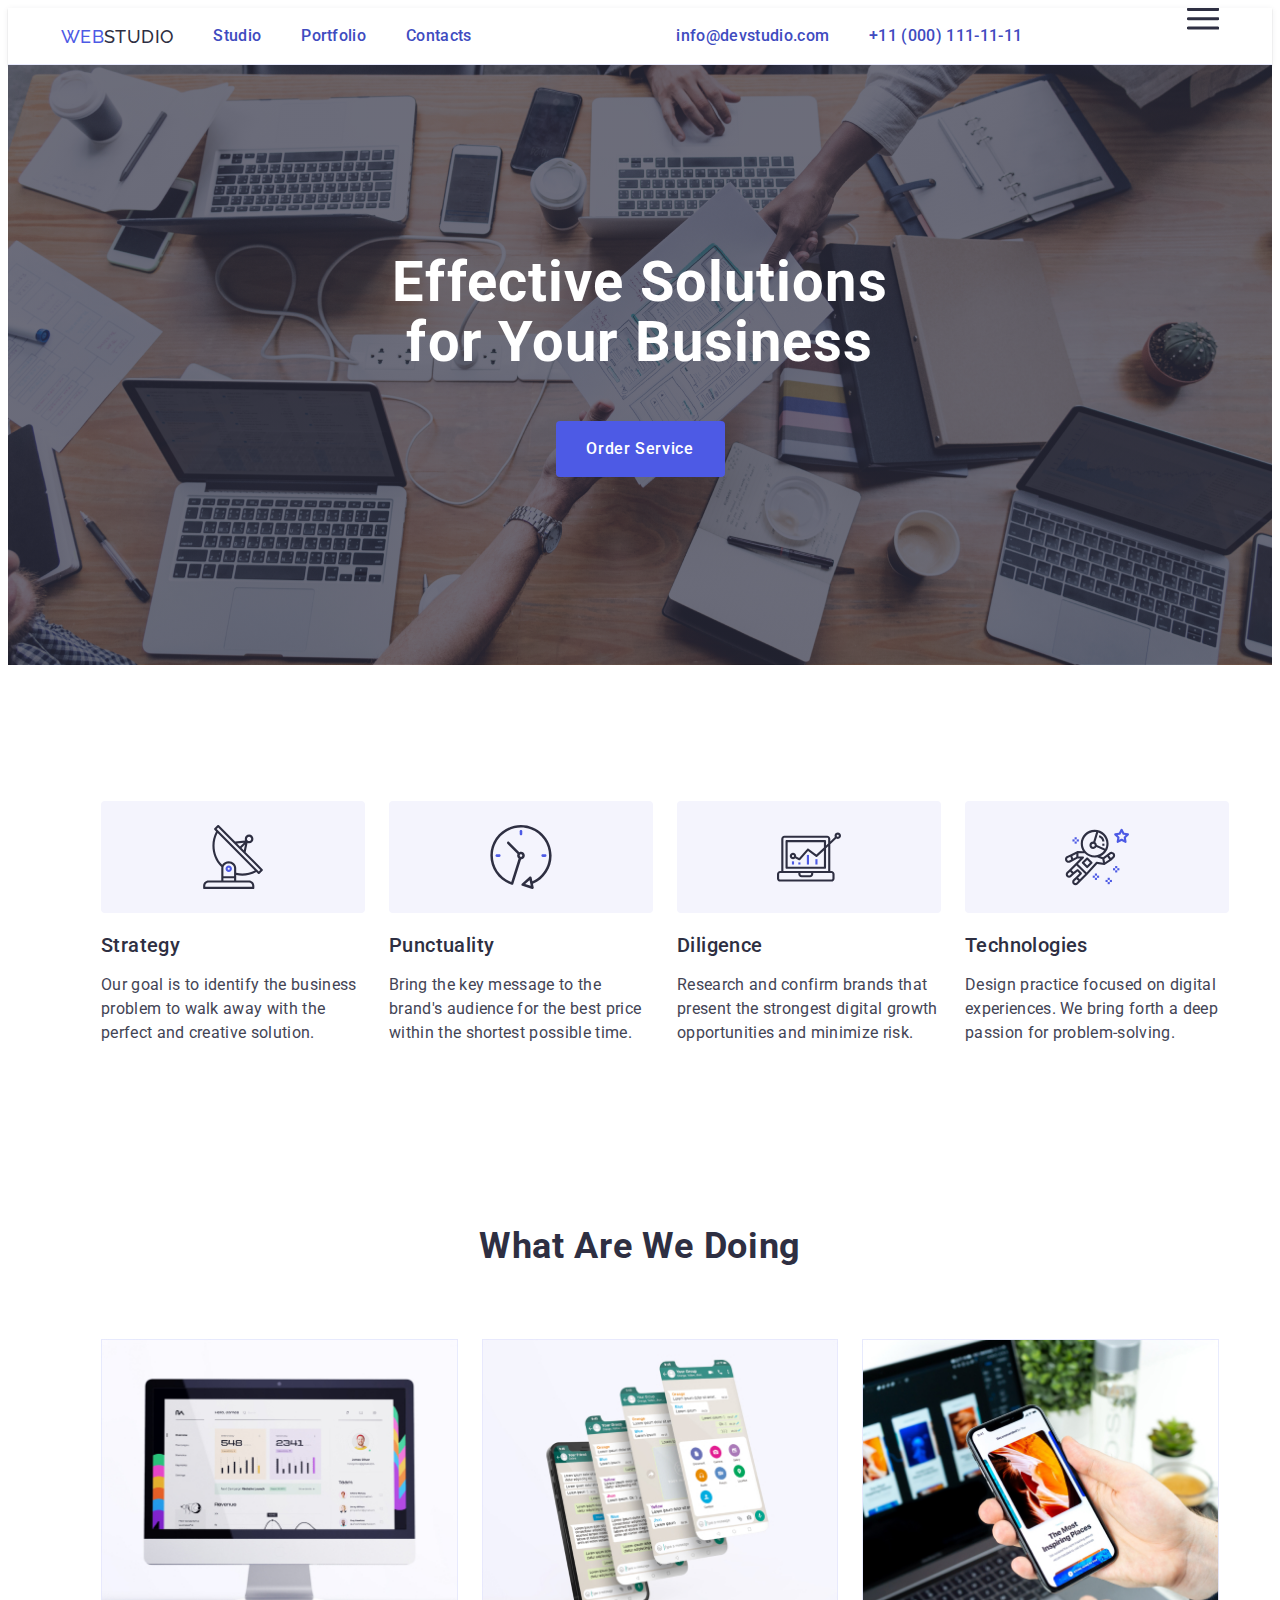
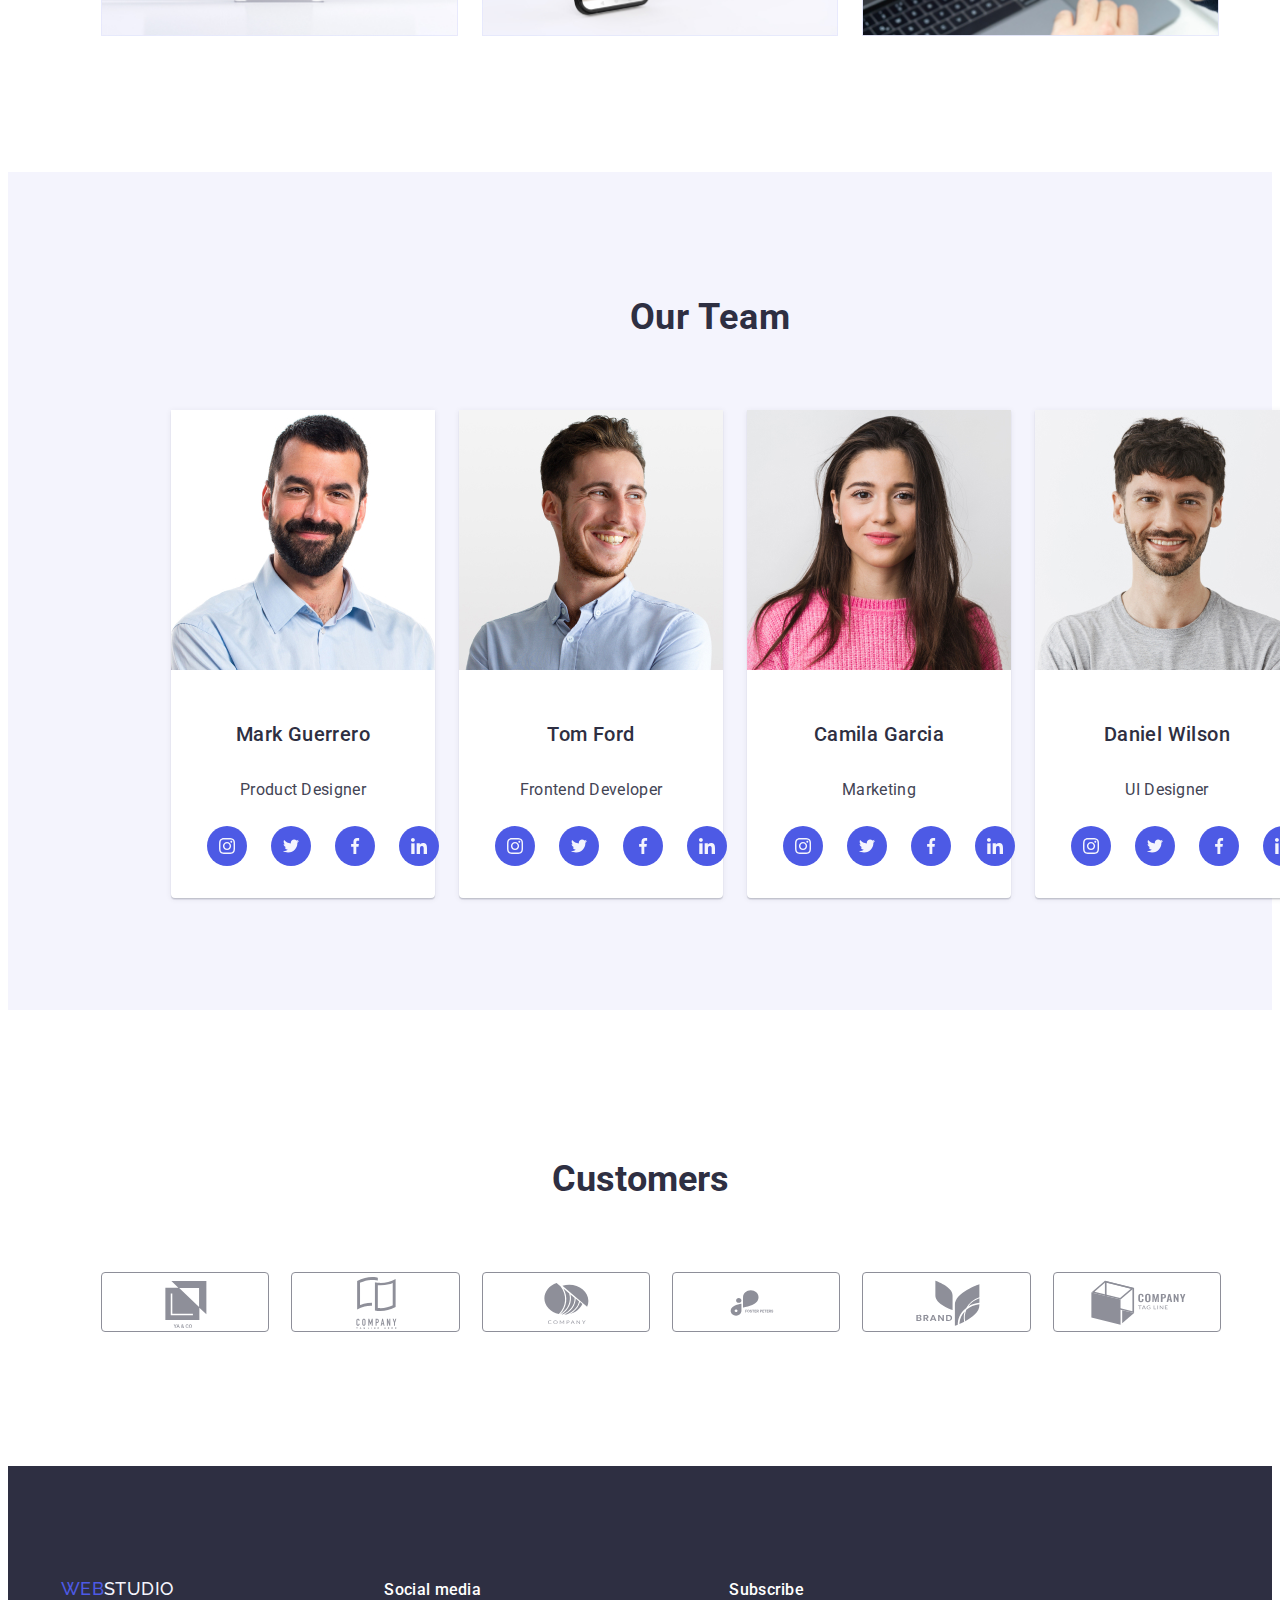
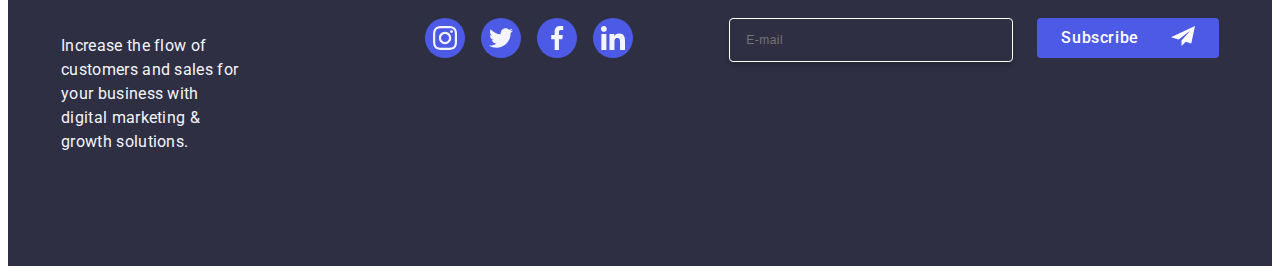
==== commit 09e9776f: "up3" ====
--- a/index.html
+++ b/index.html
@@ -38,7 +38,7 @@
             </ul> 
           </address>
           <div class="ham-menu-div">
-            <svg
+            <svg 
               class="ham-menu-svg js-open-menu"
               xmlns="http://www.w3.org/2000/svg"
               width="32"
@@ -504,7 +504,7 @@
         </div>
     </div>
     <!--Fereastra modala burger-->
-    <div class="burger-menu-div is-open js-menu-container">
+    <div class="burger-menu-div is-open js-menu-container visually-hidden">
       <button type="button" class="burger-menu-button js-close-menu">
         <svg
           xmlns="http://www.w3.org/2000/svg"
--- a/css/styles.css
+++ b/css/styles.css
@@ -1083,6 +1083,8 @@
    display: flex;
     padding: 16px 0px 16px 0px;
     align-items: center;
+    visibility: hidden;
+
   }
 
 .section-style{
@@ -1093,6 +1095,7 @@
 .ham-menu-svg{
     cursor: pointer;
     gap: 56px;
+    
 }
 
 .section-title{
@@ -1209,6 +1212,7 @@
 .burger-menu-div {
     /*display: block;
     position: fixed;*/
+    visibility: hidden;
     top: 0;
     left: 0;
     width: 100%;
@@ -1216,8 +1220,10 @@
     background-color: white;
     transition: opacity 250ms cubic-bezier(0.4, 0, 0.2, 1),
       visibility 250ms cubic-bezier(0.4, 0, 0.2, 1);
+      visibility: hidden;
   }
   .burger-menu-button {
+    visibility: hidden;
     border: 1px solid rgba(0, 0, 0, 0.1);
     position: absolute;
     top: 24px;
@@ -1317,6 +1323,7 @@
 }
 
 .ham-menu-div{
+    
     display: flex;
     padding: 16px 0px 16px 0px;
     align-items: center;
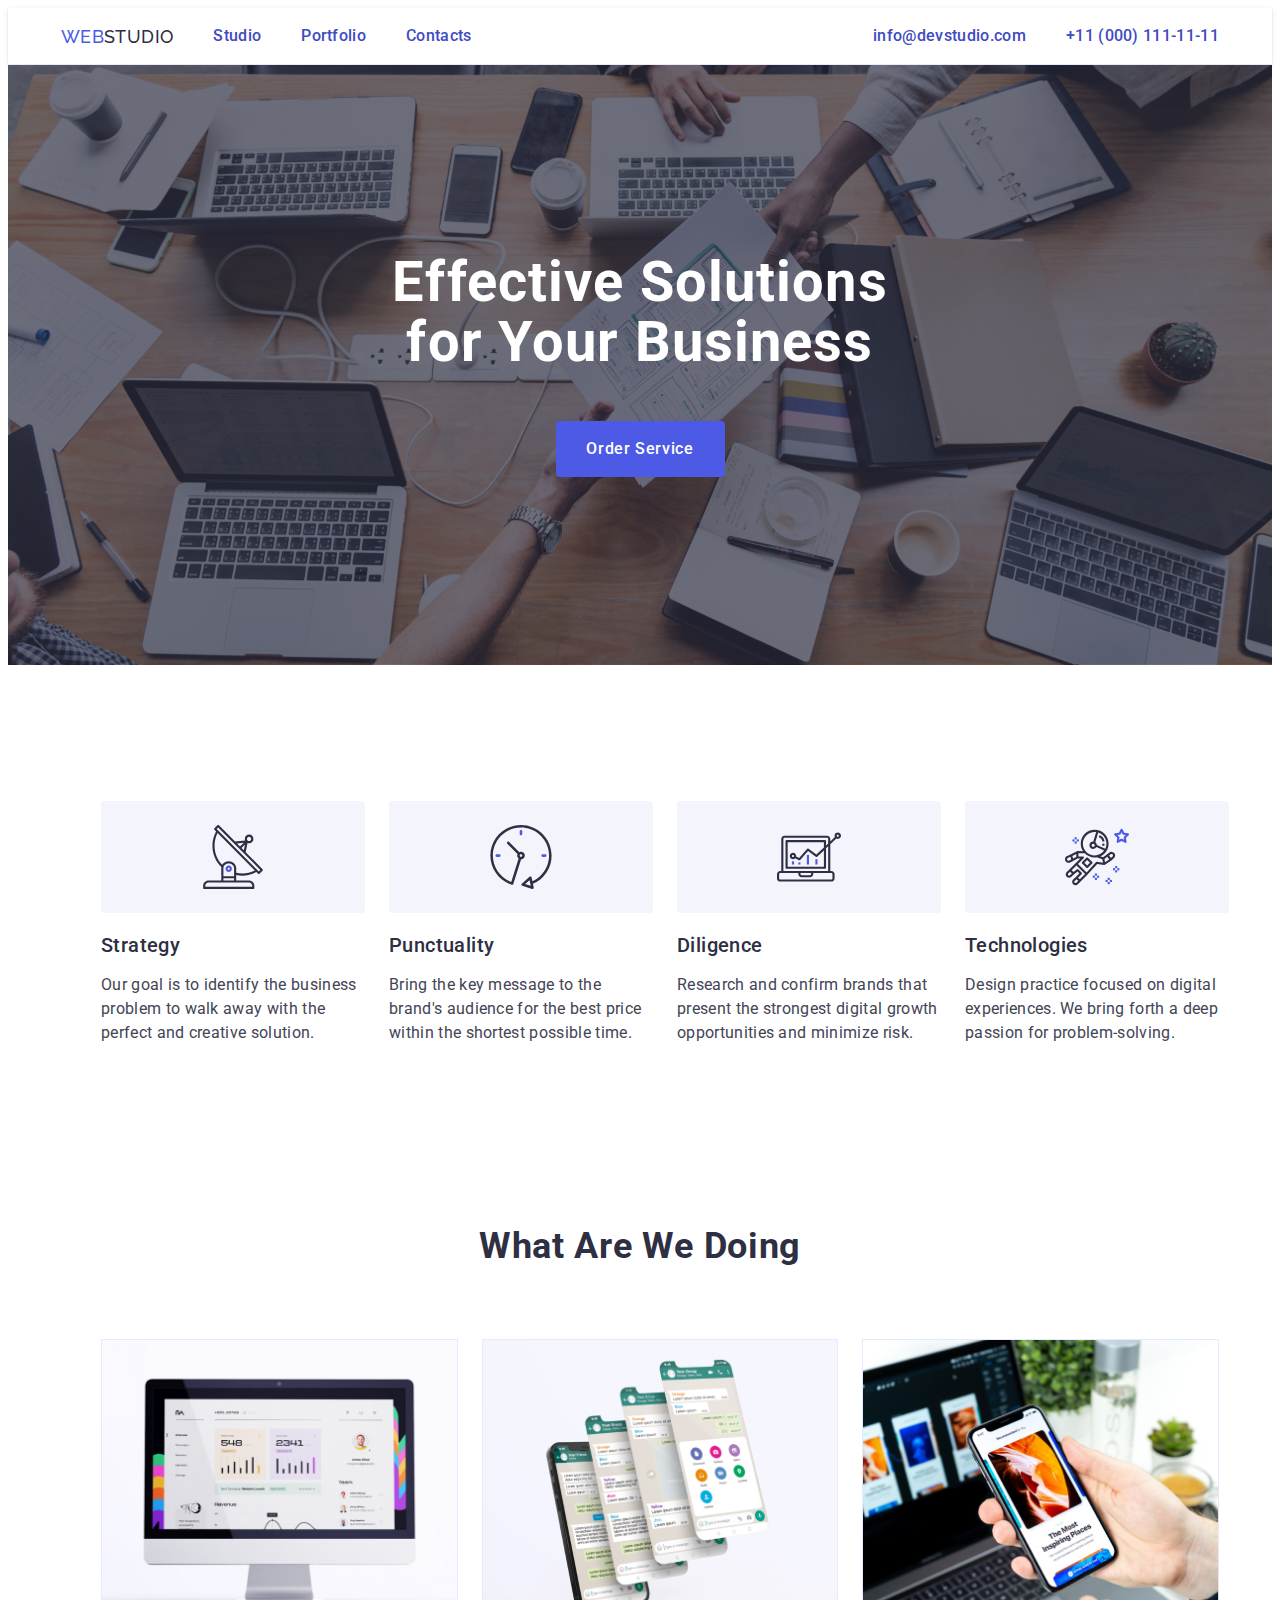
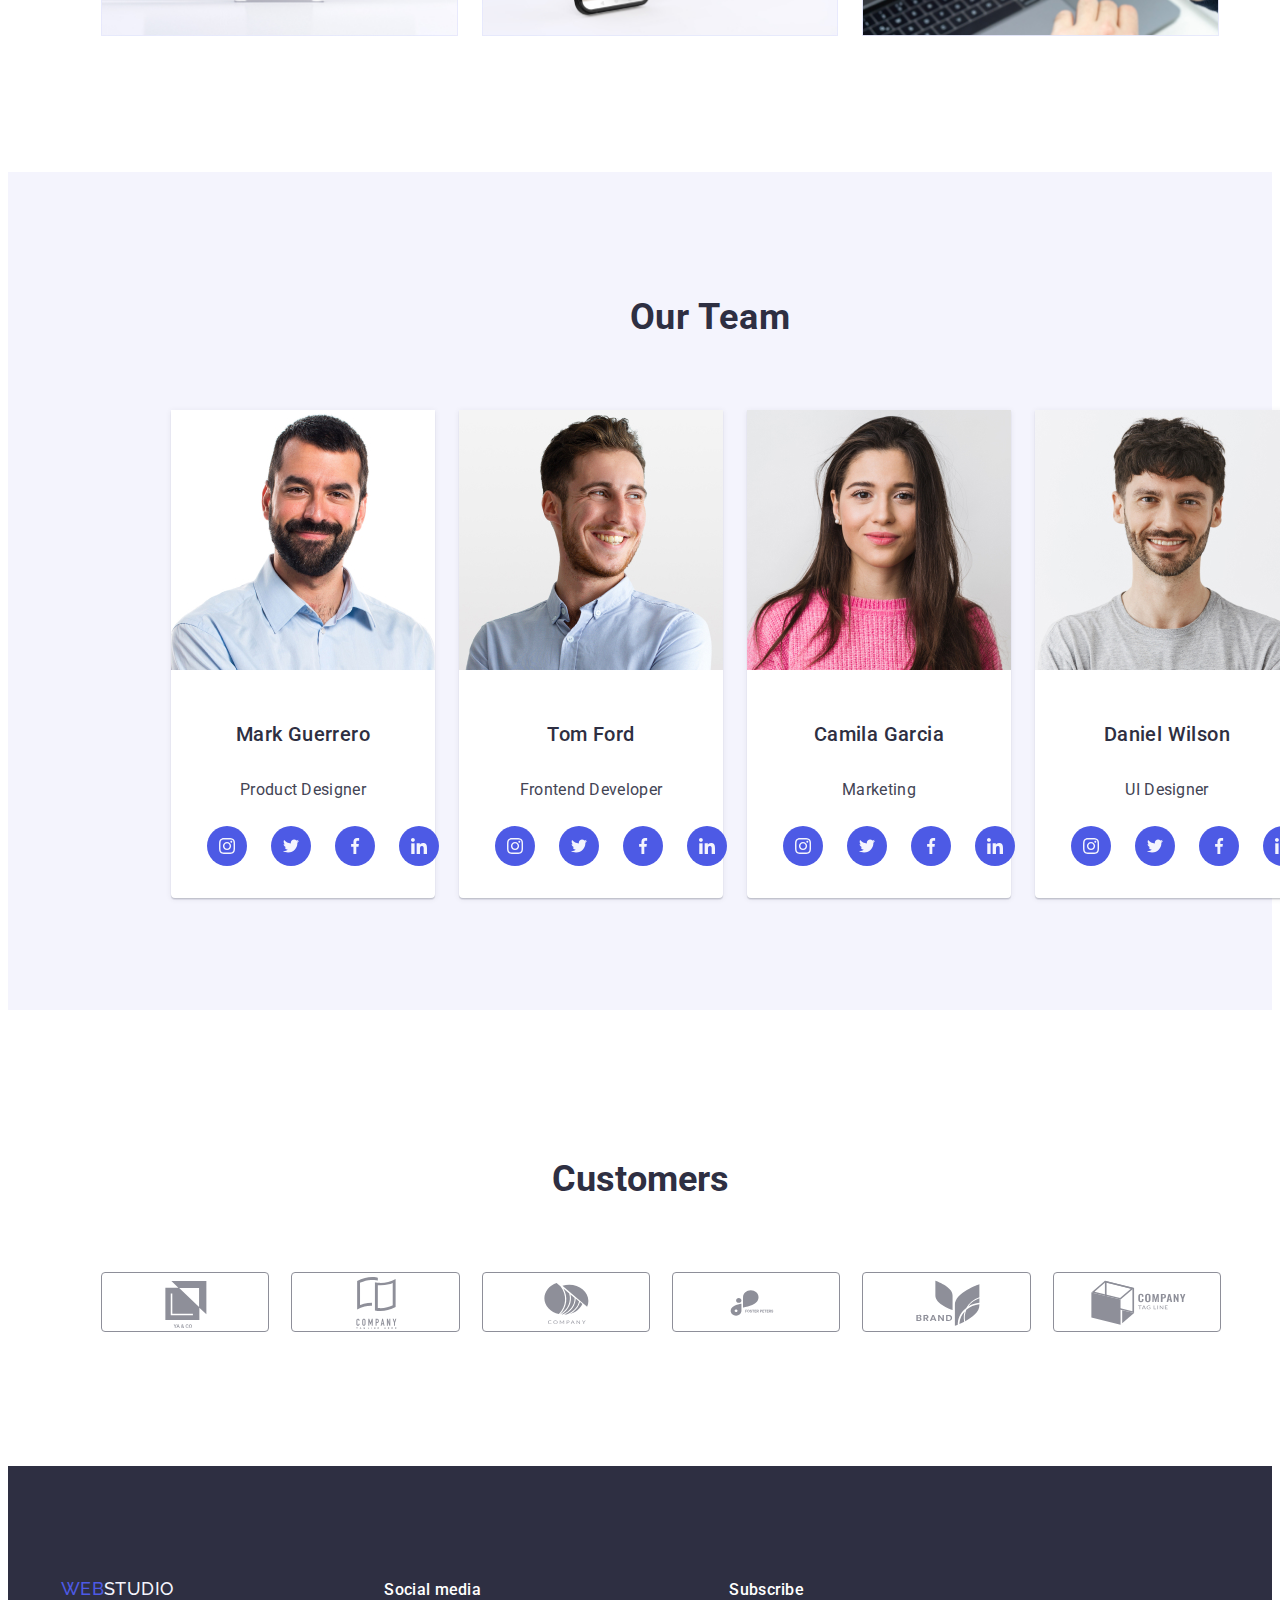
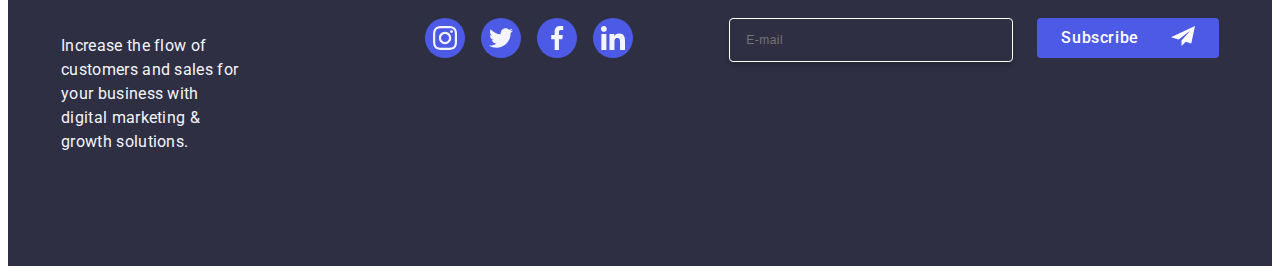
==== commit c8dfdc8d: "last update" ====
--- a/index.html
+++ b/index.html
@@ -24,6 +24,7 @@
         <nav class="nav-bar-container">
           <a class="logo link" href="./index.html">Web<span class="span-logo-header">Studio</span>
           </a>
+        
           <ul class="list nav-menu">
             <li><a href="./index.html" class="nav-list-item link first-menu-item">Studio</a></li>
             <li ><a href="./portfolio.html" class="nav-list-item link first-menu-item">Portfolio</a></li>
@@ -37,474 +38,35 @@
               <li><a href="tel:+110001111111" class="address-list link first-menu-item">+11 (000) 111-11-11</a></li>
             </ul> 
           </address>
-          <div class="ham-menu-div">
+          </div>
+      <div class="burger-menu-div is-open js-menu-container visually-hidden"> 
+          <button type="button" class="ham-menu-svg js-open-menu" >
             <svg 
-              class="ham-menu-svg js-open-menu"
-              xmlns="http://www.w3.org/2000/svg"
-              width="32"
-              height="22"
-              viewBox="0 0 32 22"
-              fill="none"
-            >
-              <g clip-path="url(#clip0_297053_2156)">
-                <path
-                  d="M1.34766 20.0431H30.8861M1.34766 10.7354H30.8861M1.34766 1.42773H30.8861"
-                  stroke="#2E2F42"
-                  stroke-width="3"
-                  stroke-linecap="round"
-                  stroke-linejoin="round"
-                />
-              </g>
-              <defs>
-                <clipPath id="clip0_297053_2156">
-                  <rect width="32" height="22" fill="white" />
-                </clipPath>
-              </defs>
-            </svg>
-          </div>
-      </div>
-    </header>
-    <!--Main section-->
-    <main>
-      <!--Section1-->
-      <section class="section-style">
-        <div class="container">
-          <h1 class="section-title">Effective Solutions for Your Business</h1>
-        <button type="button" class="button-order-service" data-modal-open="">Order Service</button>
-        </div>
-      </section>
-      <!--Section2-->
-      <section class="sectiontwo">
-        <div class="container">
-          <h2 class="visually-hidden">Hidden Title</h2>
-        <ul class="list sectiontwoflexlist">
-          <!--Strategy-->
-          <li class="firstelementoflist">
-            <div class="picsdiv">
-              <svg width="64" height="64">
-                <use href="./images/icons.svg#icon-antenna-1"></use>
-              </svg>
-            </div>
-            <h3 class="list-title firsttitleoflist">Strategy</h3>
-          <p class="list-paragraph">
-            Our goal is to identify the business 
-            problem to walk away with the 
-            perfect and creative solution.
-          </p>
-          </li>
-          <!--Punctuality-->
-          <li class="firstelementoflist">
-            <div class="picsdiv">
-              <svg  width="64" height="64">
-                <use href="./images/icons.svg#icon-clock-1"></use>
-              </svg>
-            </div>
-            <h3 class="list-title firsttitleoflist">Punctuality</h3>
-          <p class="list-paragraph">
-            Bring the key message to the 
-            brand's audience for the best price 
-            within the shortest possible time.
-          </p>
-          </li>
-          <!--Diligence-->
-          <li class="firstelementoflist">
-            <div class="picsdiv">
-              <svg  width="64" height="64">
-                <use href="./images/icons.svg#icon-diagram-1"></use>
-              </svg>
-            </div>
-            <h3 class="list-title firsttitleoflist">Diligence</h3>
-            <p class="list-paragraph">Research and confirm brands that present the strongest digital growth opportunities and minimize risk.</p>
-          </li>
-        <!--Technologies-->
-          <li class="firstelementoflist">
-            <div class="picsdiv">
-              <svg  width="64" height="64">
-                <use href="./images/icons.svg#icon-astronaut-1"></use>
-              </svg>
-            </div>
-            <h3 class="list-title firsttitleoflist">Technologies</h3>
-            <p class="list-paragraph">Design practice focused on digital experiences. We bring forth a deep passion for problem-solving.</p>
-          </li>
-        </ul>  
-        </div>
-      </section>
-
-      <!--Section3-->
-      <section class="sectionthree">
-        <div class="container">
-          <h2 class="section-three-title">What are we doing</h2>
-        <ul class="sectionthreelist list flex">
-          <li class="elementoflistthree"><img class="project-image" src="./images/whatarewedoing1.jpg" alt="img1" width="360"></li>
-          <li class="elementoflistthree"><img class="project-image" src="./images/whatarewedoing2.jpg" alt="img2" width="360"></li>
-          <li class="elementoflistthree"><img class="project-image" src="./images/whatarewedoing3.jpg" alt="img3" width="360"></li>
-        </ul>
-        </div>
-        
-      </section>
-      
-      <!--Section4-->
-      <section class="section-four">
-        <div class="container">
-          <h2 class="section-four-title section-three-title">Our Team</h2>
-        <ul class="sectionfourlist list">
-          <li class="element-list-four">
-              <img class="project-image" src="./images/team1.jpg" alt="team1" width="264">
-            <div class="employeediv">
-              <h3 class="sectionfour-listtitle list-title">Mark Guerrero</h3>
-              <p class="sectionfour-paragraph paragraph-four">Product Designer</p>
-              <ul class="sociallist list">
-                <li class="taglisocials">
-                  <a class="tagasocials" href="">
-                    <svg width="16" height="16" class="socials socialslinkclass social-icon">
-                      <use class="" href="./images/icons.svg#icon-instagram-2"></use>
-                    </svg>
-                  </a>
-                </li>
-
-
-                <li class="taglisocials">
-                  <a class="tagasocials" href="">
-                    <svg width="16" height="16" class="socials socialslinkclass social-icon">
-                      <use class="" href="./images/icons.svg#icon-twitter-1"></use>
-                    </svg>
-                  </a>
-                </li>
-
-                
-                <li class="taglisocials">
-                  <a class="tagasocials" href="">
-                    <svg width="16" height="16" class="socials socialslinkclass social-icon">
-                      <use class="" href="./images/icons.svg#icon-facebook-1"></use>
-                    </svg>
-                  </a>
-                </li>
-
-                <li class="taglisocials">
-                  <a class="tagasocials" href="">
-                    <svg width="16" height="16" class="socials socialslinkclass social-icon">
-                      <use class="" href="./images/icons.svg#icon-linkedin-1"></use>
-                    </svg>
-                  </a> 
-                </li>
-              </ul>
-            </div>
-          </li>
-          <li class="element-list-four">
-            <img class="project-image" src="./images/team2.jpg" alt="team2" width="264">
-            <div class="employeediv">
-              <h3 class="sectionfour-listtitle list-title">Tom Ford</h3>
-            <p class="sectionfour-paragraph paragraph-four">Frontend Developer</p>
-            <ul class="sociallist list">
-              <li class="taglisocials">
-                <a class="tagasocials">
-                  <svg width="16" height="16" class="socials socialslinkclass social-icon">
-                    <use class="" href="./images/icons.svg#icon-instagram-2"></use>
-                  </svg>
-                </a>
-              </li>
-
-              <li class="taglisocials">
-                <a class="tagasocials">
-                  <svg width="16" height="16" class="socials socialslinkclass social-icon">
-                    <use class="" href="./images/icons.svg#icon-twitter-1"></use>
-                  </svg>
-                </a>
-              </li>
-
-              <li class="taglisocials">
-                <a class="tagasocials">
-                  <svg width="16" height="16" class="socials socialslinkclass social-icon">
-                    <use class="" href="./images/icons.svg#icon-facebook-1"></use>
-                  </svg>
-                </a>
-              </li>
-
-              <li class="taglisocials">
-                <a class="tagasocials">
-                  <svg width="16" height="16" class="socials socialslinkclass social-icon">
-                    <use class="" href="./images/icons.svg#icon-linkedin-1"></use>
-                  </svg>
-                </a> 
-              </li>
-            </ul>
-            </div>
-          </li>
-          <li class="element-list-four">
-            <img class="project-image" src="./images/team3.jpg" alt="team3" width="264">
-            <div class="employeediv">
-              <h3 class="sectionfour-listtitle list-title">Camila Garcia</h3>
-            <p class="sectionfour-paragraph paragraph-four">Marketing</p>
-            <ul class="sociallist list">
-              <li class="taglisocials">
-                <a class="tagasocials">
-                  <svg width="16" height="16" class="socials socialslinkclass social-icon">
-                    <use class="" href="./images/icons.svg#icon-instagram-2"></use>
-                  </svg>
-                </a>
-              </li>
-
-              <li class="taglisocials">
-                <a class="tagasocials">
-                  <svg width="16" height="16" class="socials socialslinkclass social-icon">
-                    <use class="" href="./images/icons.svg#icon-twitter-1"></use>
-                  </svg>
-                </a>
-              </li>
-
-              <li class="taglisocials">
-                <a class="tagasocials">
-                  <svg width="16" height="16" class="socials socialslinkclass social-icon">
-                    <use class="" href="./images/icons.svg#icon-facebook-1"></use>
-                  </svg>
-                </a>
-              </li>
-
-              <li class="taglisocials">
-                <a class="tagasocials">
-                  <svg width="16" height="16" class="socials socialslinkclass social-icon">
-                    <use class="" href="./images/icons.svg#icon-linkedin-1"></use>
-                  </svg>
-                </a> 
-              </li>
-            </ul>
-            </div>
-          </li>
-          <li class="element-list-four">
-            <img class="project-image" src="./images/team4.jpg" alt="team4" width="264">
-            <div class="employeediv">
-              <h3 class="sectionfour-listtitle list-title">Daniel Wilson</h3>
-              <p class="sectionfour-paragraph paragraph-four">UI Designer</p>
-              <ul class="sociallist list">
-                <li class="taglisocials">
-                  <a class="tagasocials" href="">
-                    <svg width="16" height="16" class="socials socialslinkclass social-icon">
-                      <use class="" href="./images/icons.svg#icon-instagram-2"></use>
-                    </svg>
-                  </a>
-                </li>
-
-                <li class="taglisocials">
-                  <a class="tagasocials" href="">
-                    <svg width="16" height="16" class="socials socialslinkclass social-icon">
-                      <use class="" href="./images/icons.svg#icon-twitter-1"></use>
-                    </svg>
-                  </a>
-                </li>
-                
-                <li class="taglisocials">
-                  <a class="tagasocials" href="">
-                    <svg width="16" height="16" class="socials socialslinkclass social-icon">
-                      <use class="" href="./images/icons.svg#icon-facebook-1"></use>
-                    </svg>
-                  </a>
-                </li>
-
-                <li class="taglisocials">
-                  <a class="tagasocials" href="">
-                    <svg width="16" height="16" class="socials socialslinkclass social-icon">
-                      <use class="" href="./images/icons.svg#icon-linkedin-1"></use>
-                    </svg>
-                  </a> 
-                </li> 
-              </ul>
-            </div>
-          </li>
-        </ul>
-        </div> 
-      </section>
+            
+            xmlns="http://www.w3.org/2000/svg"
+            width="32"
+            height="22"
+            viewBox="0 0 32 22"
+            fill="none"
+          >
+            <g clip-path="url(#clip0_297053_2156)">
+              <path
+                d="M1.34766 20.0431H30.8861M1.34766 10.7354H30.8861M1.34766 1.42773H30.8861"
+                stroke="#2E2F42"
+                stroke-width="3"
+                stroke-linecap="round"
+                stroke-linejoin="round"
+              />
+            </g>
+            <defs>
+              <clipPath id="clip0_297053_2156">
+                <rect width="32" height="22" fill="white" />
+              </clipPath>
+            </defs>
+          </svg>
+          </button>
+        <!--Fereastra modala burger-->
     
-
-    <!--Section5-->
-    <section class="sectionfive">
-      <div class="container">
-        <h2 class="section-five-title">Customers</h2>
-        <ul class="customerlist list">
-          <li class="customerlistitem"> 
-            <a class="customerlink" href="">
-              <svg width="104" height="56" class="svg">
-                <use  href="./images/icons.svg#icon-Logo"></use>
-              </svg>
-            </a>
-          </li>
-         
-          <li class="customerlistitem">
-            <a class="customerlink" href="">
-              <svg width="104" height="56" class="svg">
-                <use href="./images/icons.svg#icon-Logo-one"></use>
-              </svg>
-            </a>
-          </li>
-
-
-        <li class="customerlistitem"> 
-          <a class="customerlink" href="">
-            <svg width="104" height="56" class="svg">
-              <use href="./images/icons.svg#icon-Logo-two"></use>
-            </svg>
-          </a>
-        </li>
-
-        <li class="customerlistitem">
-          <a class="customerlink" href="">
-            <svg width="104" height="56" class="svg">
-              <use href="./images/clientfoursprite.svg#icon-Client4"></use>
-            </svg>
-          </a>
-        </li>
-
-        <li class="customerlistitem">
-          <a class="customerlink" href="">
-            <svg width="104" height="56" class="svg">
-              <use href="./images/icons.svg#icon-Logo-three"></use>
-            </svg>
-          </a>
-        </li>
-
-        <li class="customerlistitem">
-          <a class="customerlink" href="">
-            <svg width="104" height="56" class="svg">
-              <use  href="./images/icons.svg#icon-Logo-four"></use>
-            </svg>
-          </a>
-          
-        </li>
-        </ul>
-      </div>
-    </section>
-  </main>
-
-    <!--Footer Section-->
-    <footer class="footerstyle">
-      <div class="container footercontainer">
-      <div class="footerdiv1">
-            <a  href="./index.html" class="footer-logo link">Web<span class="span-logo-footer">Studio</span></a>
-          <p class="footerp">
-            Increase the flow of customers and sales for your business with
-            digital marketing & growth solutions.
-          </p>
-      </div>
-        
-        <div class="container social-media-footer-div">
-            <p class="socialmediafooterp">Social media</p>
-            <ul class="socialfooterlist list">
-              <li class="elementoffooterlist">
-                <a  href="" class="linkoffooterlist">
-                  <svg width="24" height="24" class="socialfootericon">
-                    <use  href="./images/icons.svg#icon-instagram-2" class="footersocials"></use>
-                  </svg>
-                </a>
-              </li>
-              
-              <li class="elementoffooterlist">
-                <a class="linkoffooterlist" href="">
-                  <svg width="24" height="24" class="socialfootericon">
-                    <use  href="./images/icons.svg#icon-twitter-1" class="footersocials"></use>
-                  </svg>
-                </a>
-              </li>
-
-              <li class="elementoffooterlist">
-                <a class="linkoffooterlist" href="">
-                  <svg width="24" height="24" class="socialfootericon">
-                    <use  href="./images/icons.svg#icon-facebook-1" class="footersocials"></use>
-                  </svg>
-                </a>
-              </li>
-              
-              <li class="elementoffooterlist">
-                <a class="linkoffooterlist" href="">
-                    <svg width="24" height="24" class="socialfootericon">
-                      <use  href="./images/icons.svg#icon-linkedin-1" class="footersocials"></use>
-                    </svg> 
-                </a>
-              </li>
-            </ul>
-        </div>
-        <div class="form">
-          <p class="subscribe-p">Subscribe</p>
-          <form name="mailsub" class="subscribe-form">
-            <label class="subscribe-label">
-              <input placeholder="E-mail" name="email" type="email" class="subscribe-inp">
-            </label>
-              <button  type="submit" class="subscribe-btn">Subscribe
-                <svg width="24" height="24" class="subscribe-svg">
-                  <use href="./images/icon send.svg">
-                  </use>
-                </svg>
-              </button>
-          </form>
-        </div>
-      </div>
-    </footer>
-
-    <div class="modal-container is-hidden" data-modal="">
-          <div class="modal-window">
-            <button class="modal-button" type="button" data-modal-close="">
-              <svg width="8" height="8" class="modal-svg">
-                <use class="button-x" href="./images/close.symbols.svg#icon-cross">
-                </use>
-              </svg>
-            </button>
-          
-          <p class="modal-p">Leave your contacts and we will call you back</p>
-       <form name="sign-up" class="sign-form">
-        <div class="modal-form">
-          <label class="modal-label" for="user-name">Name</label>
-        
-        <div class="input-div">
-          <input id="user-name" name="user-name" type="text" class="modal-input">
-          <svg width="18" height="24" class="input-svg">
-            <use href="./images/symbol-defs2.svg#icon-person"></use>
-          </svg>
-        </div>
-        </div>
-        <div class="modal-form">
-          <label class="modal-label" for="phone">Phone</label>
-        
-        <div class="input-div">
-          <input id="phone" name="phone" type="text" class="modal-input">
-          <svg width="18" height="24" class="input-svg">
-            <use href="./images/symbol-defs2.svg#icon-phone"></use>
-          </svg>
-        </div>
-        </div>
-        <div class="modal-form">
-          <label class="modal-label" for="Email">Email</label>
-        
-        <div class="input-div">
-          <input id="Email" name="email" type="text" class="modal-input">
-          <svg width="18" height="24" class="input-svg">
-            <use href="./images/symbol-defs2.svg#icon-email"></use>
-          </svg>
-        </div>
-        </div>
-
-        <div class="modal-comment">
-          <label for="user-comment" class="modal-label">Comment</label>
-        
-        <textarea id="user-comment" name="user-comment" placeholder="Text input" class="textarea"></textarea>
-        </div>
-        <div class="checkbox-div">
-          <input id="user-privacy" type="checkbox" value="true" name="user-privacy" class="checkboxinp visually-hidden">
-          <label for="user-privacy" class="checkbox-label">I accept the terms and conditions of the
-            <span class="checkbox-span">
-              <svg width="10" height="8" class="checkbox-svg">
-                <use href="./images/symbol-defs.checkbox.mark.svg#checkmark"></use>
-              </svg>
-            </span>
-            <a href="" class="privacy-policy">Privacy Policy</a>
-          </label>
-        </div>
-
-        <button class="button-sign-up">
-          Send
-        </button>
-      </form>
-        </div>
-    </div>
-    <!--Fereastra modala burger-->
-    <div class="burger-menu-div is-open js-menu-container visually-hidden">
       <button type="button" class="burger-menu-button js-close-menu">
         <svg
           xmlns="http://www.w3.org/2000/svg"
@@ -592,6 +154,448 @@
           </li>
         </ul>
     </div>
+      
+    </header>
+    <!--Main section-->
+    <main>
+      <!--Section1-->
+      <section class="section-style">
+        <div class="container">
+          <h1 class="section-title">Effective Solutions for Your Business</h1>
+        <button type="button" class="button-order-service" data-modal-open="">Order Service</button>
+        </div>
+      </section>
+      <!--Section2-->
+      <section class="sectiontwo">
+        <div class="container">
+          <h2 class="visually-hidden">Hidden Title</h2>
+        <ul class="list sectiontwoflexlist">
+          <!--Strategy-->
+          <li class="firstelementoflist">
+            <div class="picsdiv">
+              <svg width="64" height="64">
+                <use href="./images/icons.svg#icon-antenna-1"></use>
+              </svg>
+            </div>
+            <h3 class="list-title firsttitleoflist">Strategy</h3>
+          <p class="list-paragraph">
+            Our goal is to identify the business 
+            problem to walk away with the 
+            perfect and creative solution.
+          </p>
+          </li>
+          <!--Punctuality-->
+          <li class="firstelementoflist">
+            <div class="picsdiv">
+              <svg  width="64" height="64">
+                <use href="./images/icons.svg#icon-clock-1"></use>
+              </svg>
+            </div>
+            <h3 class="list-title firsttitleoflist">Punctuality</h3>
+          <p class="list-paragraph">
+            Bring the key message to the 
+            brand's audience for the best price 
+            within the shortest possible time.
+          </p>
+          </li>
+          <!--Diligence-->
+          <li class="firstelementoflist">
+            <div class="picsdiv">
+              <svg  width="64" height="64">
+                <use href="./images/icons.svg#icon-diagram-1"></use>
+              </svg>
+            </div>
+            <h3 class="list-title firsttitleoflist">Diligence</h3>
+            <p class="list-paragraph">Research and confirm brands that present the strongest digital growth opportunities and minimize risk.</p>
+          </li>
+        <!--Technologies-->
+          <li class="firstelementoflist">
+            <div class="picsdiv">
+              <svg  width="64" height="64">
+                <use href="./images/icons.svg#icon-astronaut-1"></use>
+              </svg>
+            </div>
+            <h3 class="list-title firsttitleoflist">Technologies</h3>
+            <p class="list-paragraph">Design practice focused on digital experiences. We bring forth a deep passion for problem-solving.</p>
+          </li>
+        </ul>  
+        </div>
+      </section>
+
+      <!--Section3-->
+      <section class="sectionthree">
+        <div class="container">
+          <h2 class="section-three-title">What are we doing</h2>
+        <ul class="sectionthreelist list flex">
+          <li class="elementoflistthree"><img class="project-image" src="./images/whatarewedoing1.jpg" alt="img1" width="360"></li>
+          <li class="elementoflistthree"><img class="project-image" src="./images/whatarewedoing2.jpg" alt="img2" width="360"></li>
+          <li class="elementoflistthree"><img class="project-image" src="./images/whatarewedoing3.jpg" alt="img3" width="360"></li>
+        </ul>
+        </div>
+        
+      </section>
+      
+      <!--Section4-->
+      <section class="section-four">
+        <div class="container">
+          <h2 class="section-four-title section-three-title">Our Team</h2>
+        <ul class="sectionfourlist list">
+          <li class="element-list-four">
+              <img class="project-image" src="./images/team1.jpg" alt="team1" width="264">
+            <div class="employeediv">
+              <h3 class="sectionfour-listtitle list-title">Mark Guerrero</h3>
+              <p class="sectionfour-paragraph paragraph-four">Product Designer</p>
+              <ul class="sociallist list">
+                <li class="taglisocials">
+                  <a class="tagasocials" href="">
+                    <svg width="16" height="16" class="socials socialslinkclass social-icon">
+                      <use class="" href="./images/icons.svg#icon-instagram-2"></use>
+                    </svg>
+                  </a>
+                </li>
+
+
+                <li class="taglisocials">
+                  <a class="tagasocials" href="">
+                    <svg width="16" height="16" class="socials socialslinkclass social-icon">
+                      <use class="" href="./images/icons.svg#icon-twitter-1"></use>
+                    </svg>
+                  </a>
+                </li>
+
+                
+                <li class="taglisocials">
+                  <a class="tagasocials" href="">
+                    <svg width="16" height="16" class="socials socialslinkclass social-icon">
+                      <use class="" href="./images/icons.svg#icon-facebook-1"></use>
+                    </svg>
+                  </a>
+                </li>
+
+                <li class="taglisocials">
+                  <a class="tagasocials" href="">
+                    <svg width="16" height="16" class="socials socialslinkclass social-icon">
+                      <use class="" href="./images/icons.svg#icon-linkedin-1"></use>
+                    </svg>
+                  </a> 
+                </li>
+              </ul>
+            </div>
+          </li>
+          <li class="element-list-four">
+            <img class="project-image" src="./images/team2.jpg" alt="team2" width="264">
+            <div class="employeediv">
+              <h3 class="sectionfour-listtitle list-title">Tom Ford</h3>
+            <p class="sectionfour-paragraph paragraph-four">Frontend Developer</p>
+            <ul class="sociallist list">
+              <li class="taglisocials">
+                <a class="tagasocials">
+                  <svg width="16" height="16" class="socials socialslinkclass social-icon">
+                    <use class="" href="./images/icons.svg#icon-instagram-2"></use>
+                  </svg>
+                </a>
+              </li>
+
+              <li class="taglisocials">
+                <a class="tagasocials">
+                  <svg width="16" height="16" class="socials socialslinkclass social-icon">
+                    <use class="" href="./images/icons.svg#icon-twitter-1"></use>
+                  </svg>
+                </a>
+              </li>
+
+              <li class="taglisocials">
+                <a class="tagasocials">
+                  <svg width="16" height="16" class="socials socialslinkclass social-icon">
+                    <use class="" href="./images/icons.svg#icon-facebook-1"></use>
+                  </svg>
+                </a>
+              </li>
+
+              <li class="taglisocials">
+                <a class="tagasocials">
+                  <svg width="16" height="16" class="socials socialslinkclass social-icon">
+                    <use class="" href="./images/icons.svg#icon-linkedin-1"></use>
+                  </svg>
+                </a> 
+              </li>
+            </ul>
+            </div>
+          </li>
+          <li class="element-list-four">
+            <img class="project-image" src="./images/team3.jpg" alt="team3" width="264">
+            <div class="employeediv">
+              <h3 class="sectionfour-listtitle list-title">Camila Garcia</h3>
+            <p class="sectionfour-paragraph paragraph-four">Marketing</p>
+            <ul class="sociallist list">
+              <li class="taglisocials">
+                <a class="tagasocials">
+                  <svg width="16" height="16" class="socials socialslinkclass social-icon">
+                    <use class="" href="./images/icons.svg#icon-instagram-2"></use>
+                  </svg>
+                </a>
+              </li>
+
+              <li class="taglisocials">
+                <a class="tagasocials">
+                  <svg width="16" height="16" class="socials socialslinkclass social-icon">
+                    <use class="" href="./images/icons.svg#icon-twitter-1"></use>
+                  </svg>
+                </a>
+              </li>
+
+              <li class="taglisocials">
+                <a class="tagasocials">
+                  <svg width="16" height="16" class="socials socialslinkclass social-icon">
+                    <use class="" href="./images/icons.svg#icon-facebook-1"></use>
+                  </svg>
+                </a>
+              </li>
+
+              <li class="taglisocials">
+                <a class="tagasocials">
+                  <svg width="16" height="16" class="socials socialslinkclass social-icon">
+                    <use class="" href="./images/icons.svg#icon-linkedin-1"></use>
+                  </svg>
+                </a> 
+              </li>
+            </ul>
+            </div>
+          </li>
+          <li class="element-list-four">
+            <img class="project-image" src="./images/team4.jpg" alt="team4" width="264">
+            <div class="employeediv">
+              <h3 class="sectionfour-listtitle list-title">Daniel Wilson</h3>
+              <p class="sectionfour-paragraph paragraph-four">UI Designer</p>
+              <ul class="sociallist list">
+                <li class="taglisocials">
+                  <a class="tagasocials" href="">
+                    <svg width="16" height="16" class="socials socialslinkclass social-icon">
+                      <use class="" href="./images/icons.svg#icon-instagram-2"></use>
+                    </svg>
+                  </a>
+                </li>
+
+                <li class="taglisocials">
+                  <a class="tagasocials" href="">
+                    <svg width="16" height="16" class="socials socialslinkclass social-icon">
+                      <use class="" href="./images/icons.svg#icon-twitter-1"></use>
+                    </svg>
+                  </a>
+                </li>
+                
+                <li class="taglisocials">
+                  <a class="tagasocials" href="">
+                    <svg width="16" height="16" class="socials socialslinkclass social-icon">
+                      <use class="" href="./images/icons.svg#icon-facebook-1"></use>
+                    </svg>
+                  </a>
+                </li>
+
+                <li class="taglisocials">
+                  <a class="tagasocials" href="">
+                    <svg width="16" height="16" class="socials socialslinkclass social-icon">
+                      <use class="" href="./images/icons.svg#icon-linkedin-1"></use>
+                    </svg>
+                  </a> 
+                </li> 
+              </ul>
+            </div>
+          </li>
+        </ul>
+        </div> 
+      </section>
+    
+
+    <!--Section5-->
+    <section class="sectionfive">
+      <div class="container">
+        <h2 class="section-five-title">Customers</h2>
+        <ul class="customerlist list">
+          <li class="customerlistitem"> 
+            <a class="customerlink" href="">
+              <svg width="104" height="56" class="svg">
+                <use  href="./images/icons.svg#icon-Logo"></use>
+              </svg>
+            </a>
+          </li>
+         
+          <li class="customerlistitem">
+            <a class="customerlink" href="">
+              <svg width="104" height="56" class="svg">
+                <use href="./images/icons.svg#icon-Logo-one"></use>
+              </svg>
+            </a>
+          </li>
+
+
+        <li class="customerlistitem"> 
+          <a class="customerlink" href="">
+            <svg width="104" height="56" class="svg">
+              <use href="./images/icons.svg#icon-Logo-two"></use>
+            </svg>
+          </a>
+        </li>
+
+        <li class="customerlistitem">
+          <a class="customerlink" href="">
+            <svg width="104" height="56" class="svg">
+              <use href="./images/clientfoursprite.svg#icon-Client4"></use>
+            </svg>
+          </a>
+        </li>
+
+        <li class="customerlistitem">
+          <a class="customerlink" href="">
+            <svg width="104" height="56" class="svg">
+              <use href="./images/icons.svg#icon-Logo-three"></use>
+            </svg>
+          </a>
+        </li>
+
+        <li class="customerlistitem">
+          <a class="customerlink" href="">
+            <svg width="104" height="56" class="svg">
+              <use  href="./images/icons.svg#icon-Logo-four"></use>
+            </svg>
+          </a>
+          
+        </li>
+        </ul>
+      </div>
+    </section>
+  </main>
+
+    <!--Footer Section-->
+    <footer class="footerstyle">
+      <div class="container footercontainer">
+      <div class="footerdiv1">
+            <a  href="./index.html" class="footer-logo link">Web<span class="span-logo-footer">Studio</span></a>
+          <p class="footerp">
+            Increase the flow of customers and sales for your business with
+            digital marketing & growth solutions.
+          </p>
+      </div>
+        
+        <div class="container social-media-footer-div">
+            <p class="socialmediafooterp">Social media</p>
+            <ul class="socialfooterlist list">
+              <li class="elementoffooterlist">
+                <a  href="" class="linkoffooterlist">
+                  <svg width="24" height="24" class="socialfootericon">
+                    <use  href="./images/icons.svg#icon-instagram-2" class="footersocials"></use>
+                  </svg>
+                </a>
+              </li>
+              
+              <li class="elementoffooterlist">
+                <a class="linkoffooterlist" href="">
+                  <svg width="24" height="24" class="socialfootericon">
+                    <use  href="./images/icons.svg#icon-twitter-1" class="footersocials"></use>
+                  </svg>
+                </a>
+              </li>
+
+              <li class="elementoffooterlist">
+                <a class="linkoffooterlist" href="">
+                  <svg width="24" height="24" class="socialfootericon">
+                    <use  href="./images/icons.svg#icon-facebook-1" class="footersocials"></use>
+                  </svg>
+                </a>
+              </li>
+              
+              <li class="elementoffooterlist">
+                <a class="linkoffooterlist" href="">
+                    <svg width="24" height="24" class="socialfootericon">
+                      <use  href="./images/icons.svg#icon-linkedin-1" class="footersocials"></use>
+                    </svg> 
+                </a>
+              </li>
+            </ul>
+        </div>
+        <div class="form">
+          <p class="subscribe-p">Subscribe</p>
+          <form name="mailsub" class="subscribe-form">
+            <label class="subscribe-label">
+              <input placeholder="E-mail" name="email" type="email" class="subscribe-inp">
+            </label>
+              <button  type="submit" class="subscribe-btn">Subscribe
+                <svg width="24" height="24" class="subscribe-svg">
+                  <use href="./images/icon send.svg">
+                  </use>
+                </svg>
+              </button>
+          </form>
+        </div>
+      </div>
+    </footer>
+
+    <div class="modal-container is-hidden" data-modal="">
+          <div class="modal-window">
+            <button class="modal-button" type="button" data-modal-close="">
+              <svg width="8" height="8" class="modal-svg">
+                <use class="button-x" href="./images/close.symbols.svg#icon-cross">
+                </use>
+              </svg>
+            </button>
+          
+          <p class="modal-p">Leave your contacts and we will call you back</p>
+       <form name="sign-up" class="sign-form">
+        <div class="modal-form">
+          <label class="modal-label" for="user-name">Name</label>
+        
+        <div class="input-div">
+          <input id="user-name" name="user-name" type="text" class="modal-input">
+          <svg width="18" height="24" class="input-svg">
+            <use href="./images/symbol-defs2.svg#icon-person"></use>
+          </svg>
+        </div>
+        </div>
+        <div class="modal-form">
+          <label class="modal-label" for="phone">Phone</label>
+        
+        <div class="input-div">
+          <input id="phone" name="phone" type="text" class="modal-input">
+          <svg width="18" height="24" class="input-svg">
+            <use href="./images/symbol-defs2.svg#icon-phone"></use>
+          </svg>
+        </div>
+        </div>
+        <div class="modal-form">
+          <label class="modal-label" for="Email">Email</label>
+        
+        <div class="input-div">
+          <input id="Email" name="email" type="text" class="modal-input">
+          <svg width="18" height="24" class="input-svg">
+            <use href="./images/symbol-defs2.svg#icon-email"></use>
+          </svg>
+        </div>
+        </div>
+
+        <div class="modal-comment">
+          <label for="user-comment" class="modal-label">Comment</label>
+        
+        <textarea id="user-comment" name="user-comment" placeholder="Text input" class="textarea"></textarea>
+        </div>
+        <div class="checkbox-div">
+          <input id="user-privacy" type="checkbox" value="true" name="user-privacy" class="checkboxinp visually-hidden">
+          <label for="user-privacy" class="checkbox-label">I accept the terms and conditions of the
+            <span class="checkbox-span">
+              <svg width="10" height="8" class="checkbox-svg">
+                <use href="./images/symbol-defs.checkbox.mark.svg#checkmark"></use>
+              </svg>
+            </span>
+            <a href="" class="privacy-policy">Privacy Policy</a>
+          </label>
+        </div>
+
+        <button class="button-sign-up">
+          Send
+        </button>
+      </form>
+        </div>
+    </div>
+    
 
     <script defer src="./mobile-meniu.js"></script>
     <script src="./modal.js"></script>
--- a/css/styles.css
+++ b/css/styles.css
@@ -49,6 +49,7 @@
     display: flex;
   align-items: center;
   text-decoration: none;
+  justify-content: space-between;
     
 }
 
@@ -160,12 +161,10 @@
 .ham-menu-svg {
     cursor: pointer;
     gap: 56px;
-}
-
-.hamburger-div{
-    display: none;
-}
-
+    
+    
+    /*display:none;*/ 
+}
 
 
 .first-menu-item{
@@ -1083,8 +1082,6 @@
    display: flex;
     padding: 16px 0px 16px 0px;
     align-items: center;
-    visibility: hidden;
-
   }
 
 .section-style{
@@ -1092,10 +1089,11 @@
     padding: 112px 0px 124px 0px;
 }
 
-.ham-menu-svg{
+.ham-menu-svg {
     cursor: pointer;
     gap: 56px;
-    
+    fill: white;
+    border: none;
 }
 
 .section-title{
@@ -1332,6 +1330,8 @@
 .ham-menu-svg {
     cursor: pointer;
     gap: 56px;
+    fill: white;
+    border: none;
   }
 
   .section-style{
